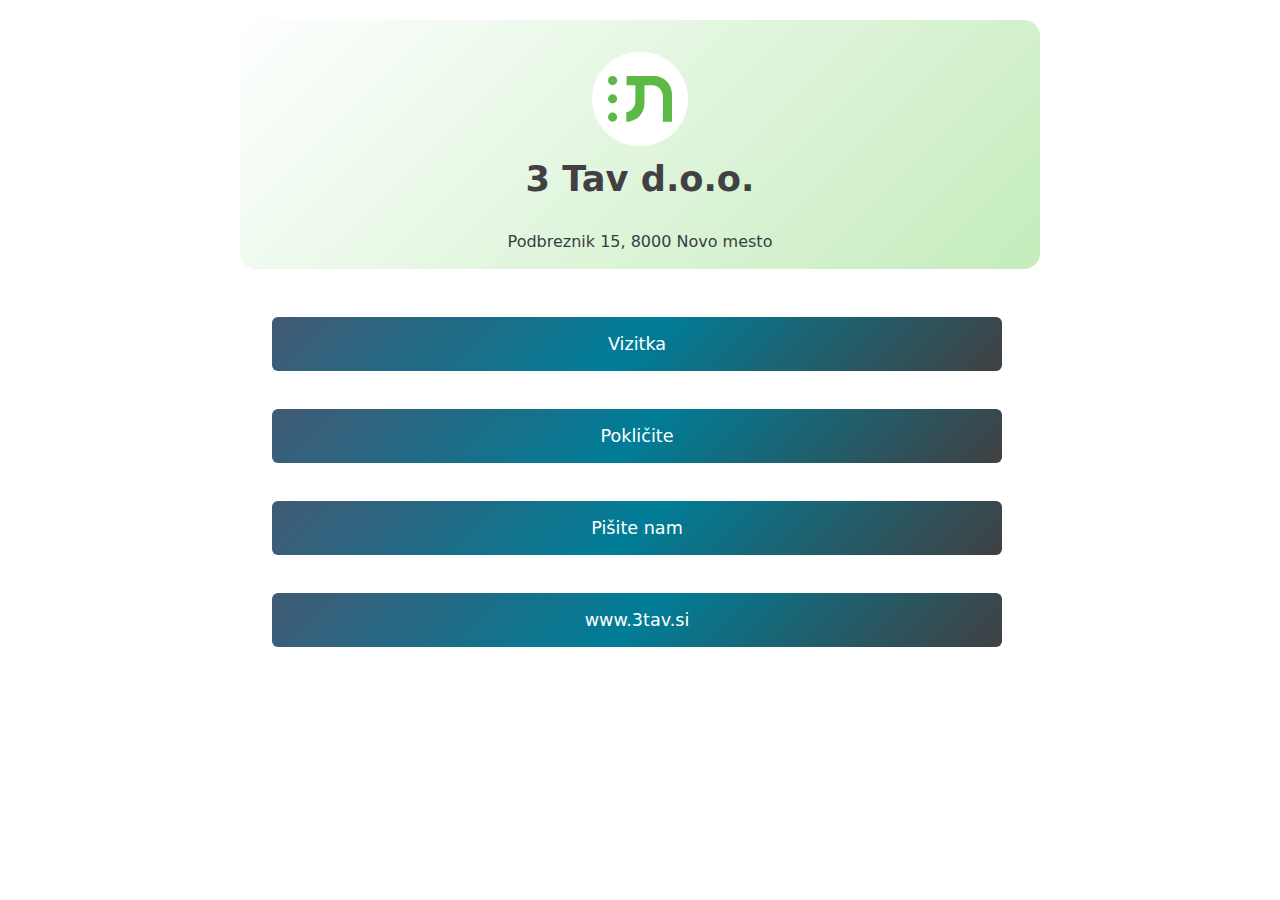
==== src/index.html @ 62d76f83 "initial commit, base content & design" ====
<!DOCTYPE html>
<!--[if lt IE 7]>      <html class="no-js lt-ie9 lt-ie8 lt-ie7"> <![endif]-->
<!--[if IE 7]>         <html class="no-js lt-ie9 lt-ie8"> <![endif]-->
<!--[if IE 8]>         <html class="no-js lt-ie9"> <![endif]-->
<!--[if gt IE 8]>      <html class="no-js"> <!--<![endif]-->
<html>
  <head>
    <meta charset="utf-8" />
    <meta http-equiv="X-UA-Compatible" content="IE=edge" />
    <link rel="canonical" href="https://www.3tav.si/">
    <title>3 Tav d.o.o.</title>
    <meta
      name="description"
      content="Informacijske rešitve za učinkovito vodenje podjetja"
    />
    <meta name="viewport" content="width=device-width, initial-scale=1" />
    <link rel="stylesheet" href="water.min.css" />
  </head>
  <body style="display: flex; align-items: stretch; flex-direction: column">
    <header
      style="
        display: flex;
        align-items: center;
        flex-direction: column;
        border-radius: 1em;
        background-image: linear-gradient(
          135deg,
          rgb(254, 255, 255),
          rgb(196, 236, 188)
        );
      "
    >
      <svg
        style="
          margin: 2em 0 -1em;
          background-color: var(--background-body);
          padding: 1.5em 1em;
          border-width: 0;
          border-radius: 5em;
          overflow: visible;
        "
        width="64"
        xmlns="http://www.w3.org/2000/svg"
        viewBox="0 0 1280 914.29"
      >
        <defs></defs>
        <path
          fill="#5cb847"
          d="M916.45,0H371.13V182.86h176.36v329.14c0,108.72-78.62,198.92-181.77,216.34v185.95c200.78,0,363.55-163.74,363.55-365.71V182.86h150.83c120.47,0,218.13,98.24,218.13,219.43V914.29h181.77V365.71C1280,163.74,1117.23,0,916.45,0Z"
        />
        <circle fill="#5cb847" class="cls-1" cx="91.43" cy="91.79" r="91.43" />
        <circle fill="#5cb847" class="cls-1" cx="91.43" cy="457.25" r="91.43" />
        <circle fill="#5cb847" class="cls-1" cx="91.43" cy="822.49" r="91.43" />
      </svg>
      <h1>3 Tav d.o.o.</h1>
      <p>Podbreznik 15, 8000 Novo mesto</p>
    </header>
    <article
      style="
        display: flex;
        align-items: stretch;
        flex-direction: column;
        padding: 2em;
      "
    >
      <p>
        <a href="3Tav.vcf"><button>Vizitka</button></a>
      </p>
      <p>
        <a href="tel:+38672927080"><button>Pokličite</button></a>
      </p>
      <p>
        <a href="mailto:info@3tav.si"><button>Pišite nam</button></a>
      </p>
      <p>
        <a href="https://www.3tav.si/"><button>www.3tav.si</button></a>
      </p>
    </article>
  </body>
</html>
---- src/water.min.css ----
:root{--background-body:#fff;--background:#efefef;--background-alt:#f7f7f7;--selection:#b1dca2;--text-main:#383e42;--text-bright:#414042;--text-muted:#70777f;--links:#258a19;--focus:#5ab847;--border:#009f87;--code:#000;--animation-duration:0.1s;--button-base:#007d97;--button-hover:#5ab847;--scrollbar-thumb:#c4e4b8;--scrollbar-thumb-hover:var(--button-hover);--form-placeholder:#949494;--form-text:#fff;--variable:#39a33c;--highlight:#ff0;--select-arrow:url("data:image/svg+xml;charset=utf-8,%3Csvg xmlns='http://www.w3.org/2000/svg' height='63' width='117' fill='%23161f27'%3E%3Cpath d='M115 2c-1-2-4-2-5 0L59 53 7 2a4 4 0 00-5 5l54 54 2 2 3-2 54-54c2-1 2-4 0-5z'/%3E%3C/svg%3E")}@media (prefers-color-scheme:dark){:root{--background-body:#414042;--background:#161f27;--background-alt:#1a242f;--selection:#258a19;--text-main:#dbdbdb;--text-bright:#fff;--text-muted:#a9b1ba;--links:#5ab847;--focus:#b1dca2;--border:#003600;--code:#ffbe85;--animation-duration:0.1s;--button-base:#258a19;--button-hover:#5ab847;--scrollbar-thumb:var(--button-hover);--scrollbar-thumb-hover:#000;--form-placeholder:#a9a9a9;--form-text:#fff;--variable:#d941e2;--highlight:#efdb43;--select-arrow:url("data:image/svg+xml;charset=utf-8,%3Csvg xmlns='http://www.w3.org/2000/svg' height='63' width='117' fill='%23efefef'%3E%3Cpath d='M115 2c-1-2-4-2-5 0L59 53 7 2a4 4 0 00-5 5l54 54 2 2 3-2 54-54c2-1 2-4 0-5z'/%3E%3C/svg%3E")}}html{scrollbar-color:#c4e4b8 #fff;scrollbar-color:var(--scrollbar-thumb) var(--background-body);scrollbar-width:thin}@media (prefers-color-scheme:dark){html{scrollbar-color:#5ab847 #414042;scrollbar-color:var(--scrollbar-thumb) var(--background-body)}}body{font-family:system-ui,-apple-system,BlinkMacSystemFont,Segoe UI,Roboto,Oxygen,Ubuntu,Cantarell,Fira Sans,Droid Sans,Helvetica Neue,Segoe UI Emoji,Apple Color Emoji,Noto Color Emoji,sans-serif;line-height:1.4;max-width:800px;margin:20px auto;padding:0 10px;word-wrap:break-word;color:#383e42;color:var(--text-main);background:#fff;background:var(--background-body);text-rendering:optimizeLegibility}@media (prefers-color-scheme:dark){body{background:#414042;background:var(--background-body);color:#dbdbdb;color:var(--text-main)}}button{transition:background-color .1s linear,border-color .1s linear,color .1s linear,box-shadow .1s linear,transform .1s ease;transition:background-color var(--animation-duration) linear,border-color var(--animation-duration) linear,color var(--animation-duration) linear,box-shadow var(--animation-duration) linear,transform var(--animation-duration) ease}@media (prefers-color-scheme:dark){button{transition:background-color .1s linear,border-color .1s linear,color .1s linear,box-shadow .1s linear,transform .1s ease;transition:background-color var(--animation-duration) linear,border-color var(--animation-duration) linear,color var(--animation-duration) linear,box-shadow var(--animation-duration) linear,transform var(--animation-duration) ease}}input{transition:background-color .1s linear,border-color .1s linear,color .1s linear,box-shadow .1s linear,transform .1s ease;transition:background-color var(--animation-duration) linear,border-color var(--animation-duration) linear,color var(--animation-duration) linear,box-shadow var(--animation-duration) linear,transform var(--animation-duration) ease}@media (prefers-color-scheme:dark){input{transition:background-color .1s linear,border-color .1s linear,color .1s linear,box-shadow .1s linear,transform .1s ease;transition:background-color var(--animation-duration) linear,border-color var(--animation-duration) linear,color var(--animation-duration) linear,box-shadow var(--animation-duration) linear,transform var(--animation-duration) ease}}textarea{transition:background-color .1s linear,border-color .1s linear,color .1s linear,box-shadow .1s linear,transform .1s ease;transition:background-color var(--animation-duration) linear,border-color var(--animation-duration) linear,color var(--animation-duration) linear,box-shadow var(--animation-duration) linear,transform var(--animation-duration) ease}@media (prefers-color-scheme:dark){textarea{transition:background-color .1s linear,border-color .1s linear,color .1s linear,box-shadow .1s linear,transform .1s ease;transition:background-color var(--animation-duration) linear,border-color var(--animation-duration) linear,color var(--animation-duration) linear,box-shadow var(--animation-duration) linear,transform var(--animation-duration) ease}}h1{font-size:2.2em;margin-top:0}h1,h2,h3,h4,h5,h6{margin-bottom:12px;margin-top:24px}h1{color:#414042;color:var(--text-bright)}@media (prefers-color-scheme:dark){h1{color:#fff;color:var(--text-bright)}}h2{color:#414042;color:var(--text-bright)}@media (prefers-color-scheme:dark){h2{color:#fff;color:var(--text-bright)}}h3{color:#414042;color:var(--text-bright)}@media (prefers-color-scheme:dark){h3{color:#fff;color:var(--text-bright)}}h4{color:#414042;color:var(--text-bright)}@media (prefers-color-scheme:dark){h4{color:#fff;color:var(--text-bright)}}h5{color:#414042;color:var(--text-bright)}@media (prefers-color-scheme:dark){h5{color:#fff;color:var(--text-bright)}}h6{color:#414042;color:var(--text-bright)}@media (prefers-color-scheme:dark){h6{color:#fff;color:var(--text-bright)}}strong{color:#414042;color:var(--text-bright)}@media (prefers-color-scheme:dark){strong{color:#fff;color:var(--text-bright)}}b,h1,h2,h3,h4,h5,h6,strong,th{font-weight:600}q:after,q:before{content:none}blockquote{border-left:4px solid #5ab847;border-left:4px solid var(--focus);margin:1.5em 0;padding:.5em 1em;font-style:italic}@media (prefers-color-scheme:dark){blockquote{border-left:4px solid #b1dca2;border-left:4px solid var(--focus)}}q{border-left:4px solid #5ab847;border-left:4px solid var(--focus);margin:1.5em 0;padding:.5em 1em;font-style:italic}@media (prefers-color-scheme:dark){q{border-left:4px solid #b1dca2;border-left:4px solid var(--focus)}}blockquote>footer{font-style:normal;border:0}address,blockquote cite{font-style:normal}mark{background-color:#ff0;background-color:var(--highlight);border-radius:2px;padding:0 2px;color:#000}@media (prefers-color-scheme:dark){mark{background-color:#efdb43;background-color:var(--highlight)}}a>code,a>strong{color:inherit}button,input[type=button],input[type=checkbox],input[type=radio],input[type=range],input[type=reset],input[type=submit],select{cursor:pointer}input,select{display:block}[type=checkbox],[type=radio]{display:initial}input{color:#1d1d1d;color:var(--form-text);background-color:#efefef;background-color:var(--background);font-family:inherit;font-size:inherit;margin-right:6px;margin-bottom:6px;padding:17px;border:none;border-radius:6px;outline:none}@media (prefers-color-scheme:dark){input{background-color:#161f27;background-color:var(--background);color:#fff;color:var(--form-text)}}button{color:#1d1d1d;color:var(--form-text);background-color:#efefef;background-color:var(--background);font-family:inherit;font-size:1.1em;margin-right:6px;margin-bottom:6px;padding:17px;border:none;border-radius:6px;outline:none}@media (prefers-color-scheme:dark){button{background-color:#161f27;background-color:var(--background);color:#fff;color:var(--form-text)}}textarea{color:#1d1d1d;color:var(--form-text);background-color:#efefef;background-color:var(--background);font-family:inherit;font-size:inherit;margin-right:6px;margin-bottom:6px;padding:17px;border:none;border-radius:6px;outline:none}@media (prefers-color-scheme:dark){textarea{background-color:#161f27;background-color:var(--background);color:#fff;color:var(--form-text)}}select{color:#1d1d1d;color:var(--form-text);background-color:#efefef;background-color:var(--background);font-family:inherit;font-size:inherit;margin-right:6px;margin-bottom:6px;padding:17px;border:none;border-radius:6px;outline:none}@media (prefers-color-scheme:dark){select{background-color:#161f27;background-color:var(--background);color:#fff;color:var(--form-text)}}button{background-color:#88ca75;background-color:var(--button-base);background-image:linear-gradient(135deg, #425a75, #007d97, #414042);padding-right:30px;padding-left:30px}@media (prefers-color-scheme:dark){button{background-color:#258a19;background-color:var(--button-base)}}input[type=submit]{background-color:#88ca75;background-color:var(--button-base);padding-right:30px;padding-left:30px}@media (prefers-color-scheme:dark){input[type=submit]{background-color:#258a19;background-color:var(--button-base)}}input[type=reset]{background-color:#88ca75;background-color:var(--button-base);padding-right:30px;padding-left:30px}@media (prefers-color-scheme:dark){input[type=reset]{background-color:#258a19;background-color:var(--button-base)}}input[type=button]{background-color:#88ca75;background-color:var(--button-base);padding-right:30px;padding-left:30px}@media (prefers-color-scheme:dark){input[type=button]{background-color:#258a19;background-color:var(--button-base)}}button:hover{background:#b1dca2;background:var(--button-hover)}@media (prefers-color-scheme:dark){button:hover{background:#5ab847;background:var(--button-hover)}}input[type=submit]:hover{background:#b1dca2;background:var(--button-hover)}@media (prefers-color-scheme:dark){input[type=submit]:hover{background:#5ab847;background:var(--button-hover)}}input[type=reset]:hover{background:#b1dca2;background:var(--button-hover)}@media (prefers-color-scheme:dark){input[type=reset]:hover{background:#5ab847;background:var(--button-hover)}}input[type=button]:hover{background:#b1dca2;background:var(--button-hover)}@media (prefers-color-scheme:dark){input[type=button]:hover{background:#5ab847;background:var(--button-hover)}}input[type=color]{min-height:2rem;padding:8px;cursor:pointer}input[type=checkbox],input[type=radio]{height:1em;width:1em}input[type=radio]{border-radius:100%}input{vertical-align:top}label{vertical-align:middle;margin-bottom:4px;display:inline-block}button,input:not([type=checkbox]):not([type=radio]),input[type=range],select,textarea{-webkit-appearance:none}textarea{display:block;margin-right:0;box-sizing:border-box;resize:vertical}textarea:not([cols]){width:100%}textarea:not([rows]){min-height:40px;height:140px}select{background:#efefef url("data:image/svg+xml;charset=utf-8,%3Csvg xmlns='http://www.w3.org/2000/svg' height='63' width='117' fill='%23161f27'%3E%3Cpath d='M115 2c-1-2-4-2-5 0L59 53 7 2a4 4 0 00-5 5l54 54 2 2 3-2 54-54c2-1 2-4 0-5z'/%3E%3C/svg%3E") calc(100% - 12px) 50%/12px no-repeat;background:var(--background) var(--select-arrow) calc(100% - 12px) 50%/12px no-repeat;padding-right:35px}@media (prefers-color-scheme:dark){select{background:#161f27 url("data:image/svg+xml;charset=utf-8,%3Csvg xmlns='http://www.w3.org/2000/svg' height='63' width='117' fill='%23efefef'%3E%3Cpath d='M115 2c-1-2-4-2-5 0L59 53 7 2a4 4 0 00-5 5l54 54 2 2 3-2 54-54c2-1 2-4 0-5z'/%3E%3C/svg%3E") calc(100% - 12px) 50%/12px no-repeat;background:var(--background) var(--select-arrow) calc(100% - 12px) 50%/12px no-repeat}}select::-ms-expand{display:none}select[multiple]{padding-right:10px;background-image:none;overflow-y:auto}input:focus{box-shadow:0 0 0 2px #5ab847;box-shadow:0 0 0 2px var(--focus)}@media (prefers-color-scheme:dark){input:focus{box-shadow:0 0 0 2px #b1dca2;box-shadow:0 0 0 2px var(--focus)}}select:focus{box-shadow:0 0 0 2px #5ab847;box-shadow:0 0 0 2px var(--focus)}@media (prefers-color-scheme:dark){select:focus{box-shadow:0 0 0 2px #b1dca2;box-shadow:0 0 0 2px var(--focus)}}button:focus{box-shadow:0 0 0 2px #5ab847;box-shadow:0 0 0 2px var(--focus)}@media (prefers-color-scheme:dark){button:focus{box-shadow:0 0 0 2px #b1dca2;box-shadow:0 0 0 2px var(--focus)}}textarea:focus{box-shadow:0 0 0 2px #5ab847;box-shadow:0 0 0 2px var(--focus)}@media (prefers-color-scheme:dark){textarea:focus{box-shadow:0 0 0 2px #b1dca2;box-shadow:0 0 0 2px var(--focus)}}button:active,input[type=button]:active,input[type=checkbox]:active,input[type=radio]:active,input[type=range]:active,input[type=reset]:active,input[type=submit]:active{transform:translateY(2px)}button:disabled,input:disabled,select:disabled,textarea:disabled{cursor:not-allowed;opacity:.5}::-moz-placeholder{color:#949494;color:var(--form-placeholder)}:-ms-input-placeholder{color:#949494;color:var(--form-placeholder)}::-ms-input-placeholder{color:#949494;color:var(--form-placeholder)}::placeholder{color:#949494;color:var(--form-placeholder)}@media (prefers-color-scheme:dark){::-moz-placeholder{color:#a9a9a9;color:var(--form-placeholder)}:-ms-input-placeholder{color:#a9a9a9;color:var(--form-placeholder)}::-ms-input-placeholder{color:#a9a9a9;color:var(--form-placeholder)}::placeholder{color:#a9a9a9;color:var(--form-placeholder)}}fieldset{border:1px solid #5ab847;border:1px solid var(--focus);border-radius:6px;margin:0 0 12px;padding:17px}@media (prefers-color-scheme:dark){fieldset{border:1px solid #b1dca2;border:1px solid var(--focus)}}legend{font-size:.9em;font-weight:600}input[type=range]{margin:10px 0;padding:17px 0;background:transparent}input[type=range]:focus{outline:none}input[type=range]::-webkit-slider-runnable-track{width:100%;height:9.5px;-webkit-transition:.2s;transition:.2s;background:#efefef;background:var(--background);border-radius:3px}@media (prefers-color-scheme:dark){input[type=range]::-webkit-slider-runnable-track{background:#161f27;background:var(--background)}}input[type=range]::-webkit-slider-thumb{box-shadow:0 1px 1px #000,0 0 1px #0d0d0d;height:20px;width:20px;border-radius:50%;background:#009f87;background:var(--border);-webkit-appearance:none;margin-top:-7px}@media (prefers-color-scheme:dark){input[type=range]::-webkit-slider-thumb{background:#003600;background:var(--border)}}input[type=range]:focus::-webkit-slider-runnable-track{background:#efefef;background:var(--background)}@media (prefers-color-scheme:dark){input[type=range]:focus::-webkit-slider-runnable-track{background:#161f27;background:var(--background)}}input[type=range]::-moz-range-track{width:100%;height:9.5px;-moz-transition:.2s;transition:.2s;background:#efefef;background:var(--background);border-radius:3px}@media (prefers-color-scheme:dark){input[type=range]::-moz-range-track{background:#161f27;background:var(--background)}}input[type=range]::-moz-range-thumb{box-shadow:1px 1px 1px #000,0 0 1px #0d0d0d;height:20px;width:20px;border-radius:50%;background:#009f87;background:var(--border)}@media (prefers-color-scheme:dark){input[type=range]::-moz-range-thumb{background:#003600;background:var(--border)}}input[type=range]::-ms-track{width:100%;height:9.5px;background:transparent;border-color:transparent;border-width:16px 0;color:transparent}input[type=range]::-ms-fill-lower{background:#efefef;background:var(--background);border:.2px solid #010101;border-radius:3px;box-shadow:1px 1px 1px #000,0 0 1px #0d0d0d}@media (prefers-color-scheme:dark){input[type=range]::-ms-fill-lower{background:#161f27;background:var(--background)}}input[type=range]::-ms-fill-upper{background:#efefef;background:var(--background);border:.2px solid #010101;border-radius:3px;box-shadow:1px 1px 1px #000,0 0 1px #0d0d0d}@media (prefers-color-scheme:dark){input[type=range]::-ms-fill-upper{background:#161f27;background:var(--background)}}input[type=range]::-ms-thumb{box-shadow:1px 1px 1px #000,0 0 1px #0d0d0d;border:1px solid #000;height:20px;width:20px;border-radius:50%;background:#009f87;background:var(--border)}@media (prefers-color-scheme:dark){input[type=range]::-ms-thumb{background:#003600;background:var(--border)}}input[type=range]:focus::-ms-fill-lower{background:#efefef;background:var(--background)}@media (prefers-color-scheme:dark){input[type=range]:focus::-ms-fill-lower{background:#161f27;background:var(--background)}}input[type=range]:focus::-ms-fill-upper{background:#efefef;background:var(--background)}@media (prefers-color-scheme:dark){input[type=range]:focus::-ms-fill-upper{background:#161f27;background:var(--background)}}a{display:flex;align-items: stretch;flex-direction: column;text-decoration:none;color:#258a19;color:var(--links)}@media (prefers-color-scheme:dark){a{color:#5ab847;color:var(--links)}}a:hover{text-decoration:underline}code{background:#efefef;background:var(--background);color:#000;color:var(--code);padding:2.5px 5px;border-radius:6px;font-size:1em}@media (prefers-color-scheme:dark){code{color:#ffbe85;color:var(--code);background:#161f27;background:var(--background)}}samp{background:#efefef;background:var(--background);color:#000;color:var(--code);padding:2.5px 5px;border-radius:6px;font-size:1em}@media (prefers-color-scheme:dark){samp{color:#ffbe85;color:var(--code);background:#161f27;background:var(--background)}}time{background:#efefef;background:var(--background);color:#000;color:var(--code);padding:2.5px 5px;border-radius:6px;font-size:1em}@media (prefers-color-scheme:dark){time{color:#ffbe85;color:var(--code);background:#161f27;background:var(--background)}}pre>code{padding:17px;display:block;overflow-x:auto}var{color:#39a33c;color:var(--variable);font-style:normal;font-family:monospace}@media (prefers-color-scheme:dark){var{color:#d941e2;color:var(--variable)}}kbd{background:#efefef;background:var(--background);border:1px solid #009f87;border:1px solid var(--border);border-radius:2px;color:#383e42;color:var(--text-main);padding:2px 4px}@media (prefers-color-scheme:dark){kbd{color:#dbdbdb;color:var(--text-main);border:1px solid #003600;border:1px solid var(--border);background:#161f27;background:var(--background)}}img,video{max-width:100%;height:auto}hr{border:none;border-top:1px solid #009f87;border-top:1px solid var(--border)}@media (prefers-color-scheme:dark){hr{border-top:1px solid #003600;border-top:1px solid var(--border)}}table{border-collapse:collapse;margin-bottom:10px;width:100%;table-layout:fixed}table caption,td,th{text-align:left}td,th{padding:6px;vertical-align:top;word-wrap:break-word}thead{border-bottom:1px solid #009f87;border-bottom:1px solid var(--border)}@media (prefers-color-scheme:dark){thead{border-bottom:1px solid #003600;border-bottom:1px solid var(--border)}}tfoot{border-top:1px solid #009f87;border-top:1px solid var(--border)}@media (prefers-color-scheme:dark){tfoot{border-top:1px solid #003600;border-top:1px solid var(--border)}}tbody tr:nth-child(2n){background-color:#efefef;background-color:var(--background)}@media (prefers-color-scheme:dark){tbody tr:nth-child(2n){background-color:#161f27;background-color:var(--background)}}tbody tr:nth-child(2n) button{background-color:#f7f7f7;background-color:var(--background-alt)}@media (prefers-color-scheme:dark){tbody tr:nth-child(2n) button{background-color:#1a242f;background-color:var(--background-alt)}}tbody tr:nth-child(2n) button:hover{background-color:#fff;background-color:var(--background-body)}@media (prefers-color-scheme:dark){tbody tr:nth-child(2n) button:hover{background-color:#414042;background-color:var(--background-body)}}::-webkit-scrollbar{height:10px;width:10px}::-webkit-scrollbar-track{background:#efefef;background:var(--background);border-radius:6px}@media (prefers-color-scheme:dark){::-webkit-scrollbar-track{background:#161f27;background:var(--background)}}::-webkit-scrollbar-thumb{background:#c4e4b8;background:var(--scrollbar-thumb);border-radius:6px}@media (prefers-color-scheme:dark){::-webkit-scrollbar-thumb{background:#5ab847;background:var(--scrollbar-thumb)}}::-webkit-scrollbar-thumb:hover{background:#b1dca2;background:var(--scrollbar-thumb-hover)}@media (prefers-color-scheme:dark){::-webkit-scrollbar-thumb:hover{background:#000;background:var(--scrollbar-thumb-hover)}}::-moz-selection{background-color:#b1dca2;background-color:var(--selection);color:#414042;color:var(--text-bright)}::selection{background-color:#b1dca2;background-color:var(--selection);color:#414042;color:var(--text-bright)}@media (prefers-color-scheme:dark){::-moz-selection{color:#fff;color:var(--text-bright)}::selection{color:#fff;color:var(--text-bright)}}@media (prefers-color-scheme:dark){::-moz-selection{background-color:#258a19;background-color:var(--selection)}::selection{background-color:#258a19;background-color:var(--selection)}}details{display:flex;flex-direction:column;align-items:flex-start;background-color:#f7f7f7;background-color:var(--background-alt);padding:17px 10px 0;margin:1em 0;border-radius:6px;overflow:hidden}@media (prefers-color-scheme:dark){details{background-color:#1a242f;background-color:var(--background-alt)}}details[open]{padding:17px}details>:last-child{margin-bottom:0}details[open] summary{margin-bottom:10px}summary{display:list-item;background-color:#efefef;background-color:var(--background);padding:17px;margin:-10px -10px 0;cursor:pointer;outline:none}@media (prefers-color-scheme:dark){summary{background-color:#161f27;background-color:var(--background)}}summary:focus,summary:hover{text-decoration:underline}details>:not(summary){margin-top:0}summary::-webkit-details-marker{color:#383e42;color:var(--text-main)}@media (prefers-color-scheme:dark){summary::-webkit-details-marker{color:#dbdbdb;color:var(--text-main)}}dialog{background-color:#f7f7f7;background-color:var(--background-alt);color:#383e42;color:var(--text-main);border-radius:6px;border:#009f87;border-color:var(--border);padding:17px 30px}@media (prefers-color-scheme:dark){dialog{border-color:#003600;border-color:var(--border);color:#dbdbdb;color:var(--text-main);background-color:#1a242f;background-color:var(--background-alt)}}dialog>header:first-child{background-color:#efefef;background-color:var(--background);border-radius:6px 6px 0 0;margin:-10px -30px 10px;padding:17px;text-align:center}@media (prefers-color-scheme:dark){dialog>header:first-child{background-color:#161f27;background-color:var(--background)}}dialog::-webkit-backdrop{background:rgba(0,0,0,.61);-webkit-backdrop-filter:blur(4px);backdrop-filter:blur(4px)}dialog::backdrop{background:rgba(0,0,0,.61);-webkit-backdrop-filter:blur(4px);backdrop-filter:blur(4px)}footer{border-top:1px solid #009f87;border-top:1px solid var(--border);padding-top:10px;color:#70777f;color:var(--text-muted)}@media (prefers-color-scheme:dark){footer{color:#a9b1ba;color:var(--text-muted);border-top:1px solid #003600;border-top:1px solid var(--border)}}body>footer{margin-top:40px}@media print{body,button,code,details,input,pre,summary,textarea{background-color:#fff}button,input,textarea{border:1px solid #000}body,button,code,footer,h1,h2,h3,h4,h5,h6,input,pre,strong,summary,textarea{color:#000}summary::marker{color:#000}summary::-webkit-details-marker{color:#000}tbody tr:nth-child(2n){background-color:#f2f2f2}a{color:#00f;text-decoration:underline}}
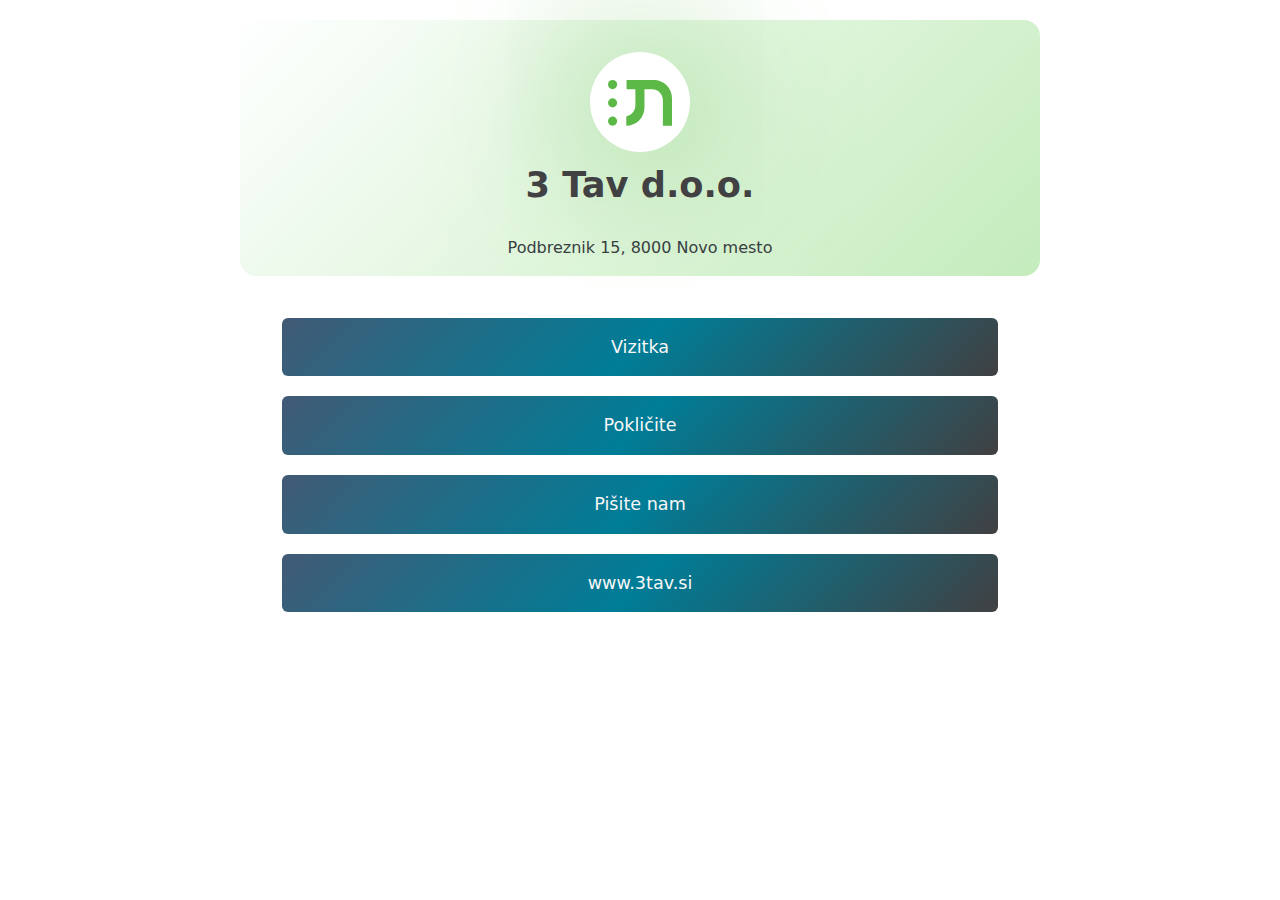
==== commit 6bdf8e26: "validate code, cleanup" ====
--- a/src/index.html
+++ b/src/index.html
@@ -1,20 +1,16 @@
 <!DOCTYPE html>
-<!--[if lt IE 7]>      <html class="no-js lt-ie9 lt-ie8 lt-ie7"> <![endif]-->
-<!--[if IE 7]>         <html class="no-js lt-ie9 lt-ie8"> <![endif]-->
-<!--[if IE 8]>         <html class="no-js lt-ie9"> <![endif]-->
-<!--[if gt IE 8]>      <html class="no-js"> <!--<![endif]-->
-<html>
+<html lang="sl-SI">
   <head>
-    <meta charset="utf-8" />
-    <meta http-equiv="X-UA-Compatible" content="IE=edge" />
+    <meta charset="utf-8">
+    <meta http-equiv="X-UA-Compatible" content="IE=edge">
     <link rel="canonical" href="https://www.3tav.si/">
     <title>3 Tav d.o.o.</title>
     <meta
       name="description"
       content="Informacijske rešitve za učinkovito vodenje podjetja"
-    />
-    <meta name="viewport" content="width=device-width, initial-scale=1" />
-    <link rel="stylesheet" href="water.min.css" />
+  >
+    <meta name="viewport" content="width=device-width, initial-scale=1">
+    <link rel="stylesheet" href="water.min.css">
   </head>
   <body style="display: flex; align-items: stretch; flex-direction: column">
     <header
@@ -30,32 +26,51 @@
         );
       "
     >
-      <svg
+      <span
         style="
           margin: 2em 0 -1em;
           background-color: var(--background-body);
-          padding: 1.5em 1em;
-          border-width: 0;
+          box-shadow: 0 0 10em var(--focus);
           border-radius: 5em;
-          overflow: visible;
+          width: 100px;
+          height: 100px;
         "
-        width="64"
-        xmlns="http://www.w3.org/2000/svg"
-        viewBox="0 0 1280 914.29"
-      >
-        <defs></defs>
-        <path
-          fill="#5cb847"
-          d="M916.45,0H371.13V182.86h176.36v329.14c0,108.72-78.62,198.92-181.77,216.34v185.95c200.78,0,363.55-163.74,363.55-365.71V182.86h150.83c120.47,0,218.13,98.24,218.13,219.43V914.29h181.77V365.71C1280,163.74,1117.23,0,916.45,0Z"
-        />
-        <circle fill="#5cb847" class="cls-1" cx="91.43" cy="91.79" r="91.43" />
-        <circle fill="#5cb847" class="cls-1" cx="91.43" cy="457.25" r="91.43" />
-        <circle fill="#5cb847" class="cls-1" cx="91.43" cy="822.49" r="91.43" />
-      </svg>
+        ><svg
+          style="padding: 28px 18px"
+          width="64"
+          xmlns="http://www.w3.org/2000/svg"
+          viewBox="0 0 1280 914.29"
+        >
+          <defs></defs>
+          <path
+            fill="#5cb847"
+            d="M916.45,0H371.13V182.86h176.36v329.14c0,108.72-78.62,198.92-181.77,216.34v185.95c200.78,0,363.55-163.74,363.55-365.71V182.86h150.83c120.47,0,218.13,98.24,218.13,219.43V914.29h181.77V365.71C1280,163.74,1117.23,0,916.45,0Z"
+          />
+          <circle
+            fill="#5cb847"
+            class="cls-1"
+            cx="91.43"
+            cy="91.79"
+            r="91.43"
+          />
+          <circle
+            fill="#5cb847"
+            class="cls-1"
+            cx="91.43"
+            cy="457.25"
+            r="91.43"
+          />
+          <circle
+            fill="#5cb847"
+            class="cls-1"
+            cx="91.43"
+            cy="822.49"
+            r="91.43"
+          /></svg></span>
       <h1>3 Tav d.o.o.</h1>
       <p>Podbreznik 15, 8000 Novo mesto</p>
     </header>
-    <article
+    <div
       style="
         display: flex;
         align-items: stretch;
@@ -63,18 +78,13 @@
         padding: 2em;
       "
     >
-      <p>
-        <a href="3Tav.vcf"><button>Vizitka</button></a>
-      </p>
-      <p>
-        <a href="tel:+38672927080"><button>Pokličite</button></a>
-      </p>
-      <p>
-        <a href="mailto:info@3tav.si"><button>Pišite nam</button></a>
-      </p>
-      <p>
-        <a href="https://www.3tav.si/"><button>www.3tav.si</button></a>
-      </p>
-    </article>
+      <a href="3Tav.vcf">Vizitka</a>
+
+      <a href="tel:+38672927080">Pokličite</a>
+
+      <a href="mailto:info@3tav.si">Pišite nam</a>
+
+      <a href="https://www.3tav.si/">www.3tav.si</a>
+    </div>
   </body>
 </html>
--- a/src/water.min.css
+++ b/src/water.min.css
@@ -1 +1,264 @@
-:root{--background-body:#fff;--background:#efefef;--background-alt:#f7f7f7;--selection:#b1dca2;--text-main:#383e42;--text-bright:#414042;--text-muted:#70777f;--links:#258a19;--focus:#5ab847;--border:#009f87;--code:#000;--animation-duration:0.1s;--button-base:#007d97;--button-hover:#5ab847;--scrollbar-thumb:#c4e4b8;--scrollbar-thumb-hover:var(--button-hover);--form-placeholder:#949494;--form-text:#fff;--variable:#39a33c;--highlight:#ff0;--select-arrow:url("data:image/svg+xml;charset=utf-8,%3Csvg xmlns='http://www.w3.org/2000/svg' height='63' width='117' fill='%23161f27'%3E%3Cpath d='M115 2c-1-2-4-2-5 0L59 53 7 2a4 4 0 00-5 5l54 54 2 2 3-2 54-54c2-1 2-4 0-5z'/%3E%3C/svg%3E")}@media (prefers-color-scheme:dark){:root{--background-body:#414042;--background:#161f27;--background-alt:#1a242f;--selection:#258a19;--text-main:#dbdbdb;--text-bright:#fff;--text-muted:#a9b1ba;--links:#5ab847;--focus:#b1dca2;--border:#003600;--code:#ffbe85;--animation-duration:0.1s;--button-base:#258a19;--button-hover:#5ab847;--scrollbar-thumb:var(--button-hover);--scrollbar-thumb-hover:#000;--form-placeholder:#a9a9a9;--form-text:#fff;--variable:#d941e2;--highlight:#efdb43;--select-arrow:url("data:image/svg+xml;charset=utf-8,%3Csvg xmlns='http://www.w3.org/2000/svg' height='63' width='117' fill='%23efefef'%3E%3Cpath d='M115 2c-1-2-4-2-5 0L59 53 7 2a4 4 0 00-5 5l54 54 2 2 3-2 54-54c2-1 2-4 0-5z'/%3E%3C/svg%3E")}}html{scrollbar-color:#c4e4b8 #fff;scrollbar-color:var(--scrollbar-thumb) var(--background-body);scrollbar-width:thin}@media (prefers-color-scheme:dark){html{scrollbar-color:#5ab847 #414042;scrollbar-color:var(--scrollbar-thumb) var(--background-body)}}body{font-family:system-ui,-apple-system,BlinkMacSystemFont,Segoe UI,Roboto,Oxygen,Ubuntu,Cantarell,Fira Sans,Droid Sans,Helvetica Neue,Segoe UI Emoji,Apple Color Emoji,Noto Color Emoji,sans-serif;line-height:1.4;max-width:800px;margin:20px auto;padding:0 10px;word-wrap:break-word;color:#383e42;color:var(--text-main);background:#fff;background:var(--background-body);text-rendering:optimizeLegibility}@media (prefers-color-scheme:dark){body{background:#414042;background:var(--background-body);color:#dbdbdb;color:var(--text-main)}}button{transition:background-color .1s linear,border-color .1s linear,color .1s linear,box-shadow .1s linear,transform .1s ease;transition:background-color var(--animation-duration) linear,border-color var(--animation-duration) linear,color var(--animation-duration) linear,box-shadow var(--animation-duration) linear,transform var(--animation-duration) ease}@media (prefers-color-scheme:dark){button{transition:background-color .1s linear,border-color .1s linear,color .1s linear,box-shadow .1s linear,transform .1s ease;transition:background-color var(--animation-duration) linear,border-color var(--animation-duration) linear,color var(--animation-duration) linear,box-shadow var(--animation-duration) linear,transform var(--animation-duration) ease}}input{transition:background-color .1s linear,border-color .1s linear,color .1s linear,box-shadow .1s linear,transform .1s ease;transition:background-color var(--animation-duration) linear,border-color var(--animation-duration) linear,color var(--animation-duration) linear,box-shadow var(--animation-duration) linear,transform var(--animation-duration) ease}@media (prefers-color-scheme:dark){input{transition:background-color .1s linear,border-color .1s linear,color .1s linear,box-shadow .1s linear,transform .1s ease;transition:background-color var(--animation-duration) linear,border-color var(--animation-duration) linear,color var(--animation-duration) linear,box-shadow var(--animation-duration) linear,transform var(--animation-duration) ease}}textarea{transition:background-color .1s linear,border-color .1s linear,color .1s linear,box-shadow .1s linear,transform .1s ease;transition:background-color var(--animation-duration) linear,border-color var(--animation-duration) linear,color var(--animation-duration) linear,box-shadow var(--animation-duration) linear,transform var(--animation-duration) ease}@media (prefers-color-scheme:dark){textarea{transition:background-color .1s linear,border-color .1s linear,color .1s linear,box-shadow .1s linear,transform .1s ease;transition:background-color var(--animation-duration) linear,border-color var(--animation-duration) linear,color var(--animation-duration) linear,box-shadow var(--animation-duration) linear,transform var(--animation-duration) ease}}h1{font-size:2.2em;margin-top:0}h1,h2,h3,h4,h5,h6{margin-bottom:12px;margin-top:24px}h1{color:#414042;color:var(--text-bright)}@media (prefers-color-scheme:dark){h1{color:#fff;color:var(--text-bright)}}h2{color:#414042;color:var(--text-bright)}@media (prefers-color-scheme:dark){h2{color:#fff;color:var(--text-bright)}}h3{color:#414042;color:var(--text-bright)}@media (prefers-color-scheme:dark){h3{color:#fff;color:var(--text-bright)}}h4{color:#414042;color:var(--text-bright)}@media (prefers-color-scheme:dark){h4{color:#fff;color:var(--text-bright)}}h5{color:#414042;color:var(--text-bright)}@media (prefers-color-scheme:dark){h5{color:#fff;color:var(--text-bright)}}h6{color:#414042;color:var(--text-bright)}@media (prefers-color-scheme:dark){h6{color:#fff;color:var(--text-bright)}}strong{color:#414042;color:var(--text-bright)}@media (prefers-color-scheme:dark){strong{color:#fff;color:var(--text-bright)}}b,h1,h2,h3,h4,h5,h6,strong,th{font-weight:600}q:after,q:before{content:none}blockquote{border-left:4px solid #5ab847;border-left:4px solid var(--focus);margin:1.5em 0;padding:.5em 1em;font-style:italic}@media (prefers-color-scheme:dark){blockquote{border-left:4px solid #b1dca2;border-left:4px solid var(--focus)}}q{border-left:4px solid #5ab847;border-left:4px solid var(--focus);margin:1.5em 0;padding:.5em 1em;font-style:italic}@media (prefers-color-scheme:dark){q{border-left:4px solid #b1dca2;border-left:4px solid var(--focus)}}blockquote>footer{font-style:normal;border:0}address,blockquote cite{font-style:normal}mark{background-color:#ff0;background-color:var(--highlight);border-radius:2px;padding:0 2px;color:#000}@media (prefers-color-scheme:dark){mark{background-color:#efdb43;background-color:var(--highlight)}}a>code,a>strong{color:inherit}button,input[type=button],input[type=checkbox],input[type=radio],input[type=range],input[type=reset],input[type=submit],select{cursor:pointer}input,select{display:block}[type=checkbox],[type=radio]{display:initial}input{color:#1d1d1d;color:var(--form-text);background-color:#efefef;background-color:var(--background);font-family:inherit;font-size:inherit;margin-right:6px;margin-bottom:6px;padding:17px;border:none;border-radius:6px;outline:none}@media (prefers-color-scheme:dark){input{background-color:#161f27;background-color:var(--background);color:#fff;color:var(--form-text)}}button{color:#1d1d1d;color:var(--form-text);background-color:#efefef;background-color:var(--background);font-family:inherit;font-size:1.1em;margin-right:6px;margin-bottom:6px;padding:17px;border:none;border-radius:6px;outline:none}@media (prefers-color-scheme:dark){button{background-color:#161f27;background-color:var(--background);color:#fff;color:var(--form-text)}}textarea{color:#1d1d1d;color:var(--form-text);background-color:#efefef;background-color:var(--background);font-family:inherit;font-size:inherit;margin-right:6px;margin-bottom:6px;padding:17px;border:none;border-radius:6px;outline:none}@media (prefers-color-scheme:dark){textarea{background-color:#161f27;background-color:var(--background);color:#fff;color:var(--form-text)}}select{color:#1d1d1d;color:var(--form-text);background-color:#efefef;background-color:var(--background);font-family:inherit;font-size:inherit;margin-right:6px;margin-bottom:6px;padding:17px;border:none;border-radius:6px;outline:none}@media (prefers-color-scheme:dark){select{background-color:#161f27;background-color:var(--background);color:#fff;color:var(--form-text)}}button{background-color:#88ca75;background-color:var(--button-base);background-image:linear-gradient(135deg, #425a75, #007d97, #414042);padding-right:30px;padding-left:30px}@media (prefers-color-scheme:dark){button{background-color:#258a19;background-color:var(--button-base)}}input[type=submit]{background-color:#88ca75;background-color:var(--button-base);padding-right:30px;padding-left:30px}@media (prefers-color-scheme:dark){input[type=submit]{background-color:#258a19;background-color:var(--button-base)}}input[type=reset]{background-color:#88ca75;background-color:var(--button-base);padding-right:30px;padding-left:30px}@media (prefers-color-scheme:dark){input[type=reset]{background-color:#258a19;background-color:var(--button-base)}}input[type=button]{background-color:#88ca75;background-color:var(--button-base);padding-right:30px;padding-left:30px}@media (prefers-color-scheme:dark){input[type=button]{background-color:#258a19;background-color:var(--button-base)}}button:hover{background:#b1dca2;background:var(--button-hover)}@media (prefers-color-scheme:dark){button:hover{background:#5ab847;background:var(--button-hover)}}input[type=submit]:hover{background:#b1dca2;background:var(--button-hover)}@media (prefers-color-scheme:dark){input[type=submit]:hover{background:#5ab847;background:var(--button-hover)}}input[type=reset]:hover{background:#b1dca2;background:var(--button-hover)}@media (prefers-color-scheme:dark){input[type=reset]:hover{background:#5ab847;background:var(--button-hover)}}input[type=button]:hover{background:#b1dca2;background:var(--button-hover)}@media (prefers-color-scheme:dark){input[type=button]:hover{background:#5ab847;background:var(--button-hover)}}input[type=color]{min-height:2rem;padding:8px;cursor:pointer}input[type=checkbox],input[type=radio]{height:1em;width:1em}input[type=radio]{border-radius:100%}input{vertical-align:top}label{vertical-align:middle;margin-bottom:4px;display:inline-block}button,input:not([type=checkbox]):not([type=radio]),input[type=range],select,textarea{-webkit-appearance:none}textarea{display:block;margin-right:0;box-sizing:border-box;resize:vertical}textarea:not([cols]){width:100%}textarea:not([rows]){min-height:40px;height:140px}select{background:#efefef url("data:image/svg+xml;charset=utf-8,%3Csvg xmlns='http://www.w3.org/2000/svg' height='63' width='117' fill='%23161f27'%3E%3Cpath d='M115 2c-1-2-4-2-5 0L59 53 7 2a4 4 0 00-5 5l54 54 2 2 3-2 54-54c2-1 2-4 0-5z'/%3E%3C/svg%3E") calc(100% - 12px) 50%/12px no-repeat;background:var(--background) var(--select-arrow) calc(100% - 12px) 50%/12px no-repeat;padding-right:35px}@media (prefers-color-scheme:dark){select{background:#161f27 url("data:image/svg+xml;charset=utf-8,%3Csvg xmlns='http://www.w3.org/2000/svg' height='63' width='117' fill='%23efefef'%3E%3Cpath d='M115 2c-1-2-4-2-5 0L59 53 7 2a4 4 0 00-5 5l54 54 2 2 3-2 54-54c2-1 2-4 0-5z'/%3E%3C/svg%3E") calc(100% - 12px) 50%/12px no-repeat;background:var(--background) var(--select-arrow) calc(100% - 12px) 50%/12px no-repeat}}select::-ms-expand{display:none}select[multiple]{padding-right:10px;background-image:none;overflow-y:auto}input:focus{box-shadow:0 0 0 2px #5ab847;box-shadow:0 0 0 2px var(--focus)}@media (prefers-color-scheme:dark){input:focus{box-shadow:0 0 0 2px #b1dca2;box-shadow:0 0 0 2px var(--focus)}}select:focus{box-shadow:0 0 0 2px #5ab847;box-shadow:0 0 0 2px var(--focus)}@media (prefers-color-scheme:dark){select:focus{box-shadow:0 0 0 2px #b1dca2;box-shadow:0 0 0 2px var(--focus)}}button:focus{box-shadow:0 0 0 2px #5ab847;box-shadow:0 0 0 2px var(--focus)}@media (prefers-color-scheme:dark){button:focus{box-shadow:0 0 0 2px #b1dca2;box-shadow:0 0 0 2px var(--focus)}}textarea:focus{box-shadow:0 0 0 2px #5ab847;box-shadow:0 0 0 2px var(--focus)}@media (prefers-color-scheme:dark){textarea:focus{box-shadow:0 0 0 2px #b1dca2;box-shadow:0 0 0 2px var(--focus)}}button:active,input[type=button]:active,input[type=checkbox]:active,input[type=radio]:active,input[type=range]:active,input[type=reset]:active,input[type=submit]:active{transform:translateY(2px)}button:disabled,input:disabled,select:disabled,textarea:disabled{cursor:not-allowed;opacity:.5}::-moz-placeholder{color:#949494;color:var(--form-placeholder)}:-ms-input-placeholder{color:#949494;color:var(--form-placeholder)}::-ms-input-placeholder{color:#949494;color:var(--form-placeholder)}::placeholder{color:#949494;color:var(--form-placeholder)}@media (prefers-color-scheme:dark){::-moz-placeholder{color:#a9a9a9;color:var(--form-placeholder)}:-ms-input-placeholder{color:#a9a9a9;color:var(--form-placeholder)}::-ms-input-placeholder{color:#a9a9a9;color:var(--form-placeholder)}::placeholder{color:#a9a9a9;color:var(--form-placeholder)}}fieldset{border:1px solid #5ab847;border:1px solid var(--focus);border-radius:6px;margin:0 0 12px;padding:17px}@media (prefers-color-scheme:dark){fieldset{border:1px solid #b1dca2;border:1px solid var(--focus)}}legend{font-size:.9em;font-weight:600}input[type=range]{margin:10px 0;padding:17px 0;background:transparent}input[type=range]:focus{outline:none}input[type=range]::-webkit-slider-runnable-track{width:100%;height:9.5px;-webkit-transition:.2s;transition:.2s;background:#efefef;background:var(--background);border-radius:3px}@media (prefers-color-scheme:dark){input[type=range]::-webkit-slider-runnable-track{background:#161f27;background:var(--background)}}input[type=range]::-webkit-slider-thumb{box-shadow:0 1px 1px #000,0 0 1px #0d0d0d;height:20px;width:20px;border-radius:50%;background:#009f87;background:var(--border);-webkit-appearance:none;margin-top:-7px}@media (prefers-color-scheme:dark){input[type=range]::-webkit-slider-thumb{background:#003600;background:var(--border)}}input[type=range]:focus::-webkit-slider-runnable-track{background:#efefef;background:var(--background)}@media (prefers-color-scheme:dark){input[type=range]:focus::-webkit-slider-runnable-track{background:#161f27;background:var(--background)}}input[type=range]::-moz-range-track{width:100%;height:9.5px;-moz-transition:.2s;transition:.2s;background:#efefef;background:var(--background);border-radius:3px}@media (prefers-color-scheme:dark){input[type=range]::-moz-range-track{background:#161f27;background:var(--background)}}input[type=range]::-moz-range-thumb{box-shadow:1px 1px 1px #000,0 0 1px #0d0d0d;height:20px;width:20px;border-radius:50%;background:#009f87;background:var(--border)}@media (prefers-color-scheme:dark){input[type=range]::-moz-range-thumb{background:#003600;background:var(--border)}}input[type=range]::-ms-track{width:100%;height:9.5px;background:transparent;border-color:transparent;border-width:16px 0;color:transparent}input[type=range]::-ms-fill-lower{background:#efefef;background:var(--background);border:.2px solid #010101;border-radius:3px;box-shadow:1px 1px 1px #000,0 0 1px #0d0d0d}@media (prefers-color-scheme:dark){input[type=range]::-ms-fill-lower{background:#161f27;background:var(--background)}}input[type=range]::-ms-fill-upper{background:#efefef;background:var(--background);border:.2px solid #010101;border-radius:3px;box-shadow:1px 1px 1px #000,0 0 1px #0d0d0d}@media (prefers-color-scheme:dark){input[type=range]::-ms-fill-upper{background:#161f27;background:var(--background)}}input[type=range]::-ms-thumb{box-shadow:1px 1px 1px #000,0 0 1px #0d0d0d;border:1px solid #000;height:20px;width:20px;border-radius:50%;background:#009f87;background:var(--border)}@media (prefers-color-scheme:dark){input[type=range]::-ms-thumb{background:#003600;background:var(--border)}}input[type=range]:focus::-ms-fill-lower{background:#efefef;background:var(--background)}@media (prefers-color-scheme:dark){input[type=range]:focus::-ms-fill-lower{background:#161f27;background:var(--background)}}input[type=range]:focus::-ms-fill-upper{background:#efefef;background:var(--background)}@media (prefers-color-scheme:dark){input[type=range]:focus::-ms-fill-upper{background:#161f27;background:var(--background)}}a{display:flex;align-items: stretch;flex-direction: column;text-decoration:none;color:#258a19;color:var(--links)}@media (prefers-color-scheme:dark){a{color:#5ab847;color:var(--links)}}a:hover{text-decoration:underline}code{background:#efefef;background:var(--background);color:#000;color:var(--code);padding:2.5px 5px;border-radius:6px;font-size:1em}@media (prefers-color-scheme:dark){code{color:#ffbe85;color:var(--code);background:#161f27;background:var(--background)}}samp{background:#efefef;background:var(--background);color:#000;color:var(--code);padding:2.5px 5px;border-radius:6px;font-size:1em}@media (prefers-color-scheme:dark){samp{color:#ffbe85;color:var(--code);background:#161f27;background:var(--background)}}time{background:#efefef;background:var(--background);color:#000;color:var(--code);padding:2.5px 5px;border-radius:6px;font-size:1em}@media (prefers-color-scheme:dark){time{color:#ffbe85;color:var(--code);background:#161f27;background:var(--background)}}pre>code{padding:17px;display:block;overflow-x:auto}var{color:#39a33c;color:var(--variable);font-style:normal;font-family:monospace}@media (prefers-color-scheme:dark){var{color:#d941e2;color:var(--variable)}}kbd{background:#efefef;background:var(--background);border:1px solid #009f87;border:1px solid var(--border);border-radius:2px;color:#383e42;color:var(--text-main);padding:2px 4px}@media (prefers-color-scheme:dark){kbd{color:#dbdbdb;color:var(--text-main);border:1px solid #003600;border:1px solid var(--border);background:#161f27;background:var(--background)}}img,video{max-width:100%;height:auto}hr{border:none;border-top:1px solid #009f87;border-top:1px solid var(--border)}@media (prefers-color-scheme:dark){hr{border-top:1px solid #003600;border-top:1px solid var(--border)}}table{border-collapse:collapse;margin-bottom:10px;width:100%;table-layout:fixed}table caption,td,th{text-align:left}td,th{padding:6px;vertical-align:top;word-wrap:break-word}thead{border-bottom:1px solid #009f87;border-bottom:1px solid var(--border)}@media (prefers-color-scheme:dark){thead{border-bottom:1px solid #003600;border-bottom:1px solid var(--border)}}tfoot{border-top:1px solid #009f87;border-top:1px solid var(--border)}@media (prefers-color-scheme:dark){tfoot{border-top:1px solid #003600;border-top:1px solid var(--border)}}tbody tr:nth-child(2n){background-color:#efefef;background-color:var(--background)}@media (prefers-color-scheme:dark){tbody tr:nth-child(2n){background-color:#161f27;background-color:var(--background)}}tbody tr:nth-child(2n) button{background-color:#f7f7f7;background-color:var(--background-alt)}@media (prefers-color-scheme:dark){tbody tr:nth-child(2n) button{background-color:#1a242f;background-color:var(--background-alt)}}tbody tr:nth-child(2n) button:hover{background-color:#fff;background-color:var(--background-body)}@media (prefers-color-scheme:dark){tbody tr:nth-child(2n) button:hover{background-color:#414042;background-color:var(--background-body)}}::-webkit-scrollbar{height:10px;width:10px}::-webkit-scrollbar-track{background:#efefef;background:var(--background);border-radius:6px}@media (prefers-color-scheme:dark){::-webkit-scrollbar-track{background:#161f27;background:var(--background)}}::-webkit-scrollbar-thumb{background:#c4e4b8;background:var(--scrollbar-thumb);border-radius:6px}@media (prefers-color-scheme:dark){::-webkit-scrollbar-thumb{background:#5ab847;background:var(--scrollbar-thumb)}}::-webkit-scrollbar-thumb:hover{background:#b1dca2;background:var(--scrollbar-thumb-hover)}@media (prefers-color-scheme:dark){::-webkit-scrollbar-thumb:hover{background:#000;background:var(--scrollbar-thumb-hover)}}::-moz-selection{background-color:#b1dca2;background-color:var(--selection);color:#414042;color:var(--text-bright)}::selection{background-color:#b1dca2;background-color:var(--selection);color:#414042;color:var(--text-bright)}@media (prefers-color-scheme:dark){::-moz-selection{color:#fff;color:var(--text-bright)}::selection{color:#fff;color:var(--text-bright)}}@media (prefers-color-scheme:dark){::-moz-selection{background-color:#258a19;background-color:var(--selection)}::selection{background-color:#258a19;background-color:var(--selection)}}details{display:flex;flex-direction:column;align-items:flex-start;background-color:#f7f7f7;background-color:var(--background-alt);padding:17px 10px 0;margin:1em 0;border-radius:6px;overflow:hidden}@media (prefers-color-scheme:dark){details{background-color:#1a242f;background-color:var(--background-alt)}}details[open]{padding:17px}details>:last-child{margin-bottom:0}details[open] summary{margin-bottom:10px}summary{display:list-item;background-color:#efefef;background-color:var(--background);padding:17px;margin:-10px -10px 0;cursor:pointer;outline:none}@media (prefers-color-scheme:dark){summary{background-color:#161f27;background-color:var(--background)}}summary:focus,summary:hover{text-decoration:underline}details>:not(summary){margin-top:0}summary::-webkit-details-marker{color:#383e42;color:var(--text-main)}@media (prefers-color-scheme:dark){summary::-webkit-details-marker{color:#dbdbdb;color:var(--text-main)}}dialog{background-color:#f7f7f7;background-color:var(--background-alt);color:#383e42;color:var(--text-main);border-radius:6px;border:#009f87;border-color:var(--border);padding:17px 30px}@media (prefers-color-scheme:dark){dialog{border-color:#003600;border-color:var(--border);color:#dbdbdb;color:var(--text-main);background-color:#1a242f;background-color:var(--background-alt)}}dialog>header:first-child{background-color:#efefef;background-color:var(--background);border-radius:6px 6px 0 0;margin:-10px -30px 10px;padding:17px;text-align:center}@media (prefers-color-scheme:dark){dialog>header:first-child{background-color:#161f27;background-color:var(--background)}}dialog::-webkit-backdrop{background:rgba(0,0,0,.61);-webkit-backdrop-filter:blur(4px);backdrop-filter:blur(4px)}dialog::backdrop{background:rgba(0,0,0,.61);-webkit-backdrop-filter:blur(4px);backdrop-filter:blur(4px)}footer{border-top:1px solid #009f87;border-top:1px solid var(--border);padding-top:10px;color:#70777f;color:var(--text-muted)}@media (prefers-color-scheme:dark){footer{color:#a9b1ba;color:var(--text-muted);border-top:1px solid #003600;border-top:1px solid var(--border)}}body>footer{margin-top:40px}@media print{body,button,code,details,input,pre,summary,textarea{background-color:#fff}button,input,textarea{border:1px solid #000}body,button,code,footer,h1,h2,h3,h4,h5,h6,input,pre,strong,summary,textarea{color:#000}summary::marker{color:#000}summary::-webkit-details-marker{color:#000}tbody tr:nth-child(2n){background-color:#f2f2f2}a{color:#00f;text-decoration:underline}}+:root {
+  --background-body: #fff;
+  --background: #efefef;
+  --background-alt: #f7f7f7;
+  --selection: #b1dca2;
+  --text-main: #383e42;
+  --text-bright: #414042;
+  --text-muted: #70777f;
+  --links: #258a19;
+  --focus: #5ab847;
+  --border: #009f87;
+  --code: #000;
+  --animation-duration: 0.1s;
+  --button-base: #007d97;
+  --button-hover: #5ab847;
+  --scrollbar-thumb: #c4e4b8;
+  --scrollbar-thumb-hover: var(--button-hover);
+  --form-placeholder: #949494;
+  --form-text: #fff;
+  --variable: #39a33c;
+  --highlight: #ff0;
+}
+@media (prefers-color-scheme: dark) {
+  :root {
+    --background-body: #414042;
+    --background: #161f27;
+    --background-alt: #1a242f;
+    --selection: #258a19;
+    --text-main: #dbdbdb;
+    --text-bright: #fff;
+    --text-muted: #a9b1ba;
+    --links: #5ab847;
+    --focus: #b1dca2;
+    --border: #003600;
+    --code: #ffbe85;
+    --animation-duration: 0.1s;
+    --button-base: #258a19;
+    --button-hover: #5ab847;
+    --scrollbar-thumb: var(--button-hover);
+    --scrollbar-thumb-hover: #000;
+    --form-placeholder: #a9a9a9;
+    --form-text: #fff;
+    --variable: #d941e2;
+    --highlight: #efdb43;
+  }
+}
+html {
+  scrollbar-color: #c4e4b8 #fff;
+  scrollbar-color: var(--scrollbar-thumb) var(--background-body);
+  scrollbar-width: thin;
+}
+@media (prefers-color-scheme: dark) {
+  html {
+    scrollbar-color: #5ab847 #414042;
+    scrollbar-color: var(--scrollbar-thumb) var(--background-body);
+  }
+}
+body {
+  font-family: system-ui, -apple-system, BlinkMacSystemFont, Segoe UI, Roboto,
+    Oxygen, Ubuntu, Cantarell, Fira Sans, Droid Sans, Helvetica Neue,
+    Segoe UI Emoji, Apple Color Emoji, Noto Color Emoji, sans-serif;
+  line-height: 1.4;
+  max-width: 800px;
+  margin: 20px auto;
+  padding: 0 10px;
+  word-wrap: break-word;
+  color: #383e42;
+  color: var(--text-main);
+  background: #fff;
+  background: var(--background-body);
+  text-rendering: optimizeLegibility;
+}
+@media (prefers-color-scheme: dark) {
+  body {
+    background: #414042;
+    background: var(--background-body);
+    color: #dbdbdb;
+    color: var(--text-main);
+  }
+}
+a {
+  transition: background-color 0.1s linear, border-color 0.1s linear,
+    color 0.1s linear, box-shadow 0.1s linear, transform 0.1s ease;
+  transition: background-color var(--animation-duration) linear,
+    border-color var(--animation-duration) linear,
+    color var(--animation-duration) linear,
+    box-shadow var(--animation-duration) linear,
+    transform var(--animation-duration) ease;
+}
+@media (prefers-color-scheme: dark) {
+  a {
+    transition: background-color 0.1s linear, border-color 0.1s linear,
+      color 0.1s linear, box-shadow 0.1s linear, transform 0.1s ease;
+    transition: background-color var(--animation-duration) linear,
+      border-color var(--animation-duration) linear,
+      color var(--animation-duration) linear,
+      box-shadow var(--animation-duration) linear,
+      transform var(--animation-duration) ease;
+  }
+}
+h1 {
+  font-size: 2.2em;
+  margin-top: 0;
+}
+h1,
+h2 {
+  margin-bottom: 12px;
+  margin-top: 24px;
+}
+h1 {
+  color: #414042;
+  color: var(--text-bright);
+}
+@media (prefers-color-scheme: dark) {
+  h1 {
+    color: #fff;
+    color: var(--text-bright);
+  }
+}
+h2 {
+  color: #414042;
+  color: var(--text-bright);
+}
+@media (prefers-color-scheme: dark) {
+  h2 {
+    color: #fff;
+    color: var(--text-bright);
+  }
+}
+b,
+h1,
+h2,
+h3,
+h4,
+h5,
+h6,
+strong,
+th {
+  font-weight: 600;
+}
+address,
+blockquote cite {
+  font-style: normal;
+}
+a > code,
+a > strong {
+  color: inherit;
+}
+a {
+  cursor: pointer;
+  color: #1d1d1d;
+  color: var(--form-text);
+  background-color: #efefef;
+  background-color: var(--background);
+  font-family: inherit;
+  font-size: 1.1em;
+  margin-right: 6px;
+  margin-bottom: 6px;
+  padding: 17px;
+  border: none;
+  border-radius: 6px;
+  outline: none;
+  display: block;
+  text-align: center;
+  text-decoration: none;
+  color: #258a19;
+  color: var(--background-alt);
+  text-decoration: none;
+  background-color: #88ca75;
+  background-color: var(--button-base);
+  background-image: linear-gradient(135deg, #425a75, #007d97, #414042);
+  padding-right: 30px;
+  padding-left: 30px;
+  margin: 10px;
+}
+@media (prefers-color-scheme: dark) {
+  a {
+    background-color: #161f27;
+    background-color: var(--background);
+    color: #fff;
+    color: var(--form-text);
+  }
+}
+@media (prefers-color-scheme: dark) {
+  a,
+  button {
+    background-color: #258a19;
+    background-color: var(--button-base);
+  }
+}
+a:hover {
+  text-decoration: none;
+  text-shadow: 0 0 4px var(--button-base);
+  background: #b1dca2;
+  background: var(--button-hover);
+}
+@media (prefers-color-scheme: dark) {
+  a:hover,
+  button:hover {
+    background: #5ab847;
+    background: var(--button-hover);
+  }
+}
+a:focus,
+button:focus {
+  box-shadow: 0 0 0 2px #5ab847;
+  box-shadow: 0 0 0 2px var(--focus);
+}
+@media (prefers-color-scheme: dark) {
+  a:focus,
+  button:focus {
+    box-shadow: 0 0 0 2px #b1dca2;
+    box-shadow: 0 0 0 2px var(--focus);
+  }
+}
+a:active,
+button:active {
+  transform: translateY(2px);
+}
+::-moz-placeholder {
+  color: #949494;
+  color: var(--form-placeholder);
+}
+:-ms-input-placeholder {
+  color: #949494;
+  color: var(--form-placeholder);
+}
+::-ms-input-placeholder {
+  color: #949494;
+  color: var(--form-placeholder);
+}
+::placeholder {
+  color: #949494;
+  color: var(--form-placeholder);
+}
+@media (prefers-color-scheme: dark) {
+  ::-moz-placeholder {
+    color: #a9a9a9;
+    color: var(--form-placeholder);
+  }
+  :-ms-input-placeholder {
+    color: #a9a9a9;
+    color: var(--form-placeholder);
+  }
+  ::-ms-input-placeholder {
+    color: #a9a9a9;
+    color: var(--form-placeholder);
+  }
+  ::placeholder {
+    color: #a9a9a9;
+    color: var(--form-placeholder);
+  }
+}
+@media (prefers-color-scheme: dark) {
+  a {
+    color: #5ab847;
+    color: var(--links);
+  }
+}
+img,
+video {
+  max-width: 100%;
+  height: auto;
+}
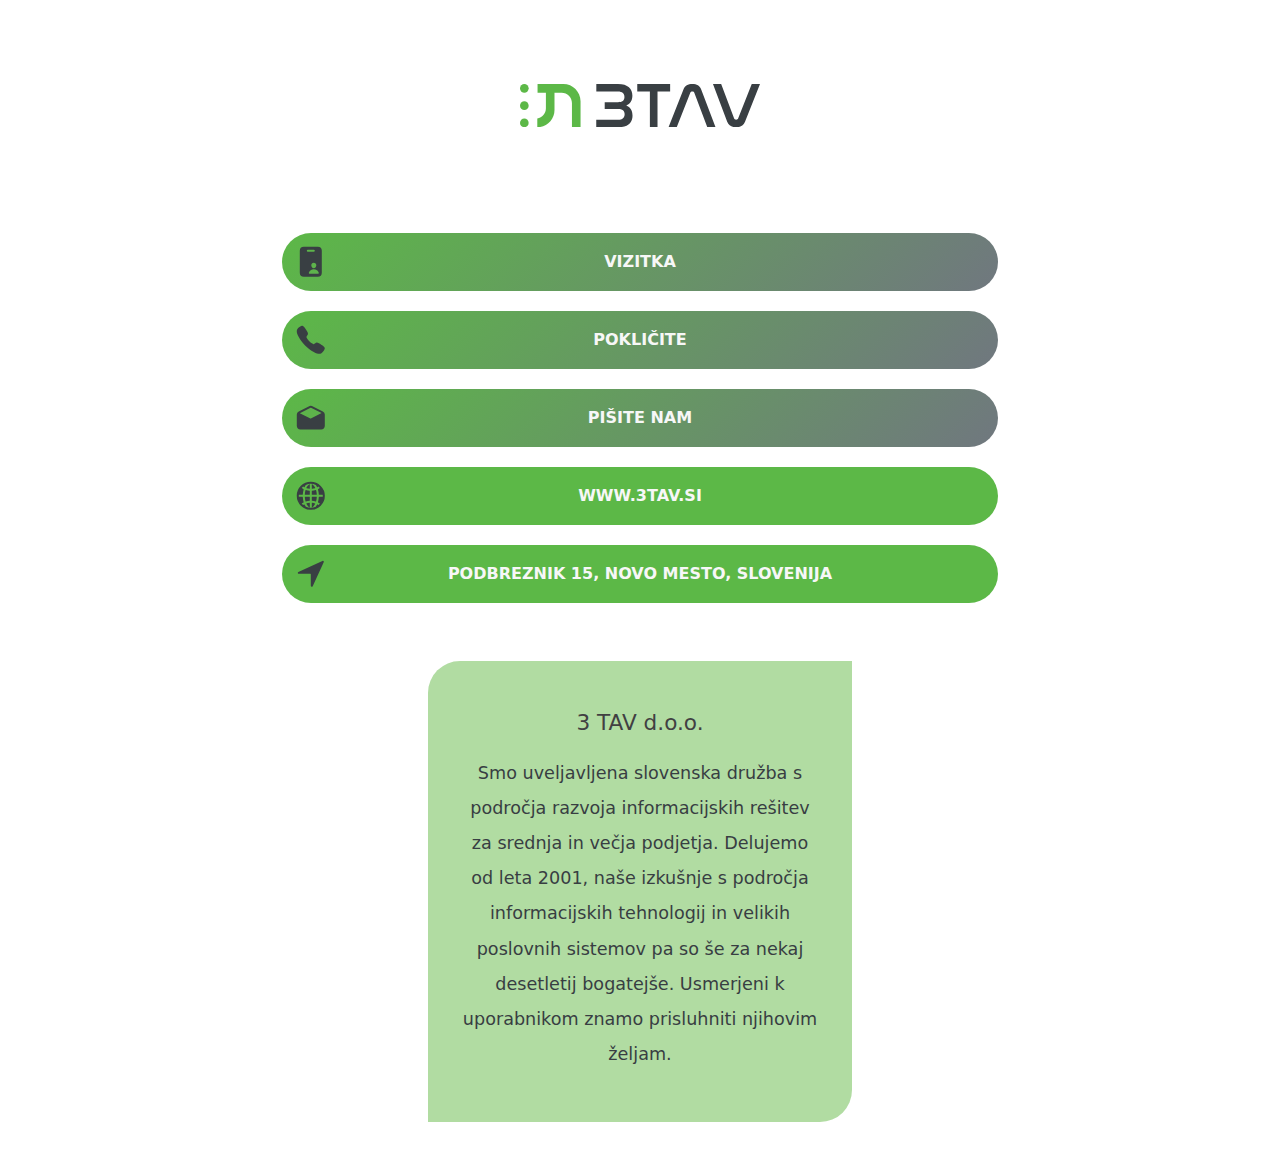
==== commit db4f9a3d: "dizajn update, opis" ====
--- a/src/index.html
+++ b/src/index.html
@@ -1,90 +1,127 @@
 <!DOCTYPE html>
 <html lang="sl-SI">
   <head>
-    <meta charset="utf-8">
-    <meta http-equiv="X-UA-Compatible" content="IE=edge">
-    <link rel="canonical" href="https://www.3tav.si/">
-    <title>3 Tav d.o.o.</title>
+    <meta charset="utf-8" />
+    <meta http-equiv="X-UA-Compatible" content="IE=edge" />
+    <link rel="canonical" href="https://www.3tav.si/" />
+    <title>3 TAV d.o.o.</title>
     <meta
       name="description"
       content="Informacijske rešitve za učinkovito vodenje podjetja"
-  >
-    <meta name="viewport" content="width=device-width, initial-scale=1">
-    <link rel="stylesheet" href="water.min.css">
+    />
+    <meta name="viewport" content="width=device-width, initial-scale=1" />
+    <link rel="stylesheet" href="water.min.css" />
   </head>
   <body style="display: flex; align-items: stretch; flex-direction: column">
-    <header
-      style="
-        display: flex;
-        align-items: center;
-        flex-direction: column;
-        border-radius: 1em;
-        background-image: linear-gradient(
-          135deg,
-          rgb(254, 255, 255),
-          rgb(196, 236, 188)
-        );
-      "
-    >
-      <span
-        style="
-          margin: 2em 0 -1em;
-          background-color: var(--background-body);
-          box-shadow: 0 0 10em var(--focus);
-          border-radius: 5em;
-          width: 100px;
-          height: 100px;
-        "
-        ><svg
-          style="padding: 28px 18px"
-          width="64"
+    <header title="3 TAV d.o.o.">
+      <svg
+        id="logo"
+        xmlns="http://www.w3.org/2000/svg"
+        viewBox="0 0 1280 230.67"
+      >
+        <path
+          class="cls-1"
+          d="M231.21,0H93.63V46.13h44.49v83.04c0,27.43-19.83,50.19-45.86,54.58v46.91c50.66,0,91.72-41.31,91.72-92.27V46.13h38.05c30.39,0,55.03,24.79,55.03,55.36V230.67h45.86V92.27C322.93,41.31,281.87,0,231.21,0Z"
+        />
+        <circle class="cls-1" cx="23.07" cy="23.16" r="23.07" />
+        <circle class="cls-1" cx="23.07" cy="115.36" r="23.07" />
+        <circle class="cls-1" cx="23.07" cy="207.51" r="23.07" />
+        <path
+          class="cls-2"
+          d="M522.18,0c54.33,0,77.23,26.31,77.23,61.85,0,27.34-11.62,44.08-32.81,52.97,21.87,9.23,33.49,26.31,33.49,53.99,0,34.52-22.55,61.85-76.89,61.85h-116.53v-40.32h116.53c23.58,0,34.86-10.93,34.86-29.39s-11.96-27.68-35.2-27.68h-71.08v-36.57h70.06c23.58,0,35.2-8.54,35.2-27.68,0-17.43-10.59-28.71-34.86-28.71h-115.16V0h115.16Z"
+        />
+        <polygon
+          class="cls-2"
+          points="800.72 0 800.72 40.32 733.39 40.32 733.39 230.67 692.73 230.67 692.73 40.32 625.41 40.32 625.41 0 800.72 0"
+        />
+        <path
+          class="cls-2"
+          d="M835.79,230.67h-43.65L871.71,29.21c8.39-21.15,23.84-29.21,47.68-29.21s38.95,8.06,47.01,29.21l76.55,201.46h-43.98l-68.83-182.32c-2.02-5.37-5.71-7.72-11.08-7.72s-9.07,2.35-11.42,7.72l-71.85,182.32Z"
+        />
+        <path
+          class="cls-2"
+          d="M1072.84,0l68.83,182.32c2.01,5.37,5.71,7.72,11.08,7.72s8.73-2.35,11.08-7.72L1236.01,0h43.99l-79.91,201.46c-8.39,21.15-23.84,29.21-47.34,29.21-22.16,0-39.28-7.05-47.68-29.21L1029.19,0h43.65Z"
+        />
+      </svg>
+    </header>
+    <section>
+      <a href="3Tav.vcf">
+        <svg
           xmlns="http://www.w3.org/2000/svg"
-          viewBox="0 0 1280 914.29"
+          class="ionicon"
+          viewBox="0 0 512 512"
         >
-          <defs></defs>
           <path
-            fill="#5cb847"
-            d="M916.45,0H371.13V182.86h176.36v329.14c0,108.72-78.62,198.92-181.77,216.34v185.95c200.78,0,363.55-163.74,363.55-365.71V182.86h150.83c120.47,0,218.13,98.24,218.13,219.43V914.29h181.77V365.71C1280,163.74,1117.23,0,916.45,0Z"
+            d="M368 16H144a64.07 64.07 0 00-64 64v352a64.07 64.07 0 0064 64h224a64.07 64.07 0 0064-64V80a64.07 64.07 0 00-64-64zm-34.52 268.51c7.57 8.17 11.27 19.16 10.39 30.94C342.14 338.91 324.25 358 304 358s-38.17-19.09-39.88-42.55c-.86-11.9 2.81-22.91 10.34-31S292.4 272 304 272a39.65 39.65 0 0129.48 12.51zM192 80a16 16 0 0116-16h96a16 16 0 010 32h-96a16 16 0 01-16-16zm189 363.83a12.05 12.05 0 01-9.31 4.17H236.31a12.05 12.05 0 01-9.31-4.17 13 13 0 01-2.76-10.92c3.25-17.56 13.38-32.31 29.3-42.66C267.68 381.06 285.6 376 304 376s36.32 5.06 50.46 14.25c15.92 10.35 26.05 25.1 29.3 42.66a13 13 0 01-2.76 10.92z"
           />
-          <circle
-            fill="#5cb847"
-            class="cls-1"
-            cx="91.43"
-            cy="91.79"
-            r="91.43"
+        </svg>
+        Vizitka</a
+      >
+
+      <a href="tel:+38672927080">
+        <svg
+          xmlns="http://www.w3.org/2000/svg"
+          class="ionicon"
+          viewBox="0 0 512 512"
+        >
+          <path
+            d="M391 480c-19.52 0-46.94-7.06-88-30-49.93-28-88.55-53.85-138.21-103.38C116.91 298.77 93.61 267.79 61 208.45c-36.84-67-30.56-102.12-23.54-117.13C45.82 73.38 58.16 62.65 74.11 52a176.3 176.3 0 0128.64-15.2c1-.43 1.93-.84 2.76-1.21 4.95-2.23 12.45-5.6 21.95-2 6.34 2.38 12 7.25 20.86 16 18.17 17.92 43 57.83 52.16 77.43 6.15 13.21 10.22 21.93 10.23 31.71 0 11.45-5.76 20.28-12.75 29.81-1.31 1.79-2.61 3.5-3.87 5.16-7.61 10-9.28 12.89-8.18 18.05 2.23 10.37 18.86 41.24 46.19 68.51s57.31 42.85 67.72 45.07c5.38 1.15 8.33-.59 18.65-8.47 1.48-1.13 3-2.3 4.59-3.47 10.66-7.93 19.08-13.54 30.26-13.54h.06c9.73 0 18.06 4.22 31.86 11.18 18 9.08 59.11 33.59 77.14 51.78 8.77 8.84 13.66 14.48 16.05 20.81 3.6 9.53.21 17-2 22-.37.83-.78 1.74-1.21 2.75a176.49 176.49 0 01-15.29 28.58c-10.63 15.9-21.4 28.21-39.38 36.58A67.42 67.42 0 01391 480z"
           />
-          <circle
-            fill="#5cb847"
-            class="cls-1"
-            cx="91.43"
-            cy="457.25"
-            r="91.43"
+        </svg>
+        Pokličite</a
+      >
+
+      <a href="mailto:info@3tav.si">
+        <svg
+          xmlns="http://www.w3.org/2000/svg"
+          class="ionicon"
+          viewBox="0 0 512 512"
+        >
+          <path
+            d="M448.67 154.45L274.1 68.2a41.1 41.1 0 00-36.2 0L63.33 154.45A55.6 55.6 0 0032 204.53v184.61c0 30.88 25.42 56 56.67 56h334.66c31.25 0 56.67-25.12 56.67-56V204.53a55.6 55.6 0 00-31.33-50.08zM252.38 96.82a8.22 8.22 0 017.24 0L429 180.48l-172 85a8.22 8.22 0 01-7.24 0L80.35 181.81z"
           />
-          <circle
-            fill="#5cb847"
-            class="cls-1"
-            cx="91.43"
-            cy="822.49"
-            r="91.43"
-          /></svg></span>
-      <h1>3 Tav d.o.o.</h1>
-      <p>Podbreznik 15, 8000 Novo mesto</p>
-    </header>
-    <div
-      style="
-        display: flex;
-        align-items: stretch;
-        flex-direction: column;
-        padding: 2em;
-      "
-    >
-      <a href="3Tav.vcf">Vizitka</a>
+        </svg>
+        Pišite nam</a
+      >
 
-      <a href="tel:+38672927080">Pokličite</a>
+      <a href="https://www.3tav.si/" class="alt">
+        <svg
+          xmlns="http://www.w3.org/2000/svg"
+          class="ionicon"
+          viewBox="0 0 512 512"
+        >
+          <path
+            d="M340.75 344.49c5.91-20.7 9.82-44.75 11.31-67.84a4.41 4.41 0 00-4.46-4.65h-71.06a4.43 4.43 0 00-4.47 4.39v55.3a4.44 4.44 0 004.14 4.38 273.51 273.51 0 0159 11.39 4.45 4.45 0 005.54-2.97zM323.58 377.31a260.05 260.05 0 00-46.6-9.09 4.42 4.42 0 00-4.91 4.29v65.24a4.47 4.47 0 006.76 3.7c15.9-9.27 29-24.84 40.84-45.43 1.94-3.36 4.89-9.15 6.67-12.69a4.29 4.29 0 00-2.76-6.02zM235.29 368.4a256.85 256.85 0 00-46.56 8.82c-2.64.76-3.75 4.4-2.55 6.79 1.79 3.56 4 8.11 5.89 11.51 13 23 26.84 37.5 41.24 45.93a4.47 4.47 0 006.76-3.7v-65.27a4.16 4.16 0 00-4.78-4.08zM235.6 272h-71.06a4.41 4.41 0 00-4.46 4.64c1.48 23.06 5.37 47.16 11.26 67.84a4.46 4.46 0 005.59 3 272.2 272.2 0 0159-11.36 4.44 4.44 0 004.15-4.38V276.4a4.43 4.43 0 00-4.48-4.4zM277 143.78a235.8 235.8 0 0046.5-9.14 4.3 4.3 0 002.76-6c-1.79-3.57-4.27-8.68-6.17-12.09-12.29-22-26.14-37.35-41.24-46a4.48 4.48 0 00-6.76 3.7v65.23a4.43 4.43 0 004.91 4.3zM276.54 240h71.06a4.39 4.39 0 004.46-4.58c-1.48-22.77-5.27-47.8-11.16-68.22a4.46 4.46 0 00-5.59-2.95c-19 5.74-38.79 10.43-59.09 12a4.4 4.4 0 00-4.15 4.32v55.11a4.4 4.4 0 004.47 4.32zM233.31 70.56c-15.42 8.57-29.17 24.43-41.47 46.37-1.91 3.41-4.19 8.11-6 11.67a4.31 4.31 0 002.76 6 225.42 225.42 0 0046.54 9.17 4.43 4.43 0 004.91-4.29V74.26a4.49 4.49 0 00-6.74-3.7zM235.92 176.26c-20.3-1.55-40.11-6.24-59.09-12a4.46 4.46 0 00-5.59 2.95c-5.89 20.42-9.68 45.45-11.16 68.22a4.39 4.39 0 004.46 4.58h71.06a4.4 4.4 0 004.47-4.34v-55.09a4.4 4.4 0 00-4.15-4.32z"
+          />
+          <path
+            d="M414.39 97.61A224 224 0 1097.61 414.39 224 224 0 10414.39 97.61zM176.6 430.85a219.08 219.08 0 01-12.48-19.66c-2-3.69-4.84-9.26-6.73-13.13a7.29 7.29 0 00-10.31-3.16c-4.3 2.41-10 5.72-14.13 8.43a147.29 147.29 0 01-23.57-22.43 248.83 248.83 0 0130.41-18.36c1.86-1 2.77-2.14 2.18-4.18a374.8 374.8 0 01-14.09-82.17 4.36 4.36 0 00-4.3-4.17H66.84a2 2 0 01-2-1.7A98.28 98.28 0 0164 256a96.27 96.27 0 01.86-14.29 2 2 0 012-1.7h56.74c2.29 0 4.17-1.32 4.29-3.63a372.71 372.71 0 0114-81.83 4.36 4.36 0 00-2.19-5.11 260.63 260.63 0 01-29.84-17.9 169.82 169.82 0 0123.14-22.8c4.08 2.68 9.4 5.71 13.66 8.11a7.89 7.89 0 0011-3.42c1.88-3.87 4-8.18 6.06-11.88a221.93 221.93 0 0112.54-19.91A185 185 0 01256 64c28.94 0 55.9 7 80.53 18.46a202.23 202.23 0 0112 19c2.59 4.66 5.34 10.37 7.66 15.32a4.29 4.29 0 005.92 1.94c5.38-2.91 11.21-6.26 16.34-9.63a171.36 171.36 0 0123.2 23 244.89 244.89 0 01-29.06 17.31 4.35 4.35 0 00-2.18 5.12 348.68 348.68 0 0113.85 81.4 4.33 4.33 0 004.3 4.12l56.62-.07a2 2 0 012 1.7 117.46 117.46 0 010 28.62 2 2 0 01-2 1.72h-56.67a4.35 4.35 0 00-4.3 4.17 367.4 367.4 0 01-13.87 81.3 4.45 4.45 0 002.19 5.19c5 2.59 10.57 5.48 15.37 8.42s9.55 6.08 14.13 9.34a172.73 172.73 0 01-23 22.93c-2.44-1.61-5.34-3.44-7.84-4.94-1.72-1-4.89-2.77-6.65-3.76-3.82-2.14-7.88-.54-9.79 3.4s-4.83 9.59-6.87 13.25a212.42 212.42 0 01-12.35 19.53C310.91 442.37 284.94 448 256 448s-54.77-5.63-79.4-17.15z"
+          />
+        </svg>
+        www.3tav.si</a
+      >
 
-      <a href="mailto:info@3tav.si">Pišite nam</a>
-
-      <a href="https://www.3tav.si/">www.3tav.si</a>
+      <a href="https://maps.app.goo.gl/WtARqA9GohgiLNpc6" class="alt">
+        <svg
+          xmlns="http://www.w3.org/2000/svg"
+          class="ionicon"
+          viewBox="0 0 512 512"
+        >
+          <path
+            d="M272 464a16 16 0 01-16-16.42V264.13a8 8 0 00-8-8H64.41a16.31 16.31 0 01-15.49-10.65 16 16 0 018.41-19.87l384-176.15a16 16 0 0121.22 21.19l-176 384A16 16 0 01272 464z"
+          />
+        </svg>
+        Podbreznik 15, Novo mesto, Slovenija</a
+      >
+    </section>
+    <div class="intro">
+      <h1 style="font-size: 1.35em; margin-bottom: 0">3 TAV d.o.o.</h1>
+      <p>
+        Smo uveljavljena slovenska družba s področja razvoja informacijskih
+        rešitev za srednja in večja podjetja. Delujemo od leta 2001, naše
+        izkušnje s področja informacijskih tehnologij in velikih poslovnih
+        sistemov pa so še za nekaj desetletij bogatejše. Usmerjeni k uporabnikom
+        znamo prisluhniti njihovim željam.
+      </p>
     </div>
   </body>
 </html>
--- a/src/water.min.css
+++ b/src/water.min.css
@@ -1,264 +1 @@
-:root {
-  --background-body: #fff;
-  --background: #efefef;
-  --background-alt: #f7f7f7;
-  --selection: #b1dca2;
-  --text-main: #383e42;
-  --text-bright: #414042;
-  --text-muted: #70777f;
-  --links: #258a19;
-  --focus: #5ab847;
-  --border: #009f87;
-  --code: #000;
-  --animation-duration: 0.1s;
-  --button-base: #007d97;
-  --button-hover: #5ab847;
-  --scrollbar-thumb: #c4e4b8;
-  --scrollbar-thumb-hover: var(--button-hover);
-  --form-placeholder: #949494;
-  --form-text: #fff;
-  --variable: #39a33c;
-  --highlight: #ff0;
-}
-@media (prefers-color-scheme: dark) {
-  :root {
-    --background-body: #414042;
-    --background: #161f27;
-    --background-alt: #1a242f;
-    --selection: #258a19;
-    --text-main: #dbdbdb;
-    --text-bright: #fff;
-    --text-muted: #a9b1ba;
-    --links: #5ab847;
-    --focus: #b1dca2;
-    --border: #003600;
-    --code: #ffbe85;
-    --animation-duration: 0.1s;
-    --button-base: #258a19;
-    --button-hover: #5ab847;
-    --scrollbar-thumb: var(--button-hover);
-    --scrollbar-thumb-hover: #000;
-    --form-placeholder: #a9a9a9;
-    --form-text: #fff;
-    --variable: #d941e2;
-    --highlight: #efdb43;
-  }
-}
-html {
-  scrollbar-color: #c4e4b8 #fff;
-  scrollbar-color: var(--scrollbar-thumb) var(--background-body);
-  scrollbar-width: thin;
-}
-@media (prefers-color-scheme: dark) {
-  html {
-    scrollbar-color: #5ab847 #414042;
-    scrollbar-color: var(--scrollbar-thumb) var(--background-body);
-  }
-}
-body {
-  font-family: system-ui, -apple-system, BlinkMacSystemFont, Segoe UI, Roboto,
-    Oxygen, Ubuntu, Cantarell, Fira Sans, Droid Sans, Helvetica Neue,
-    Segoe UI Emoji, Apple Color Emoji, Noto Color Emoji, sans-serif;
-  line-height: 1.4;
-  max-width: 800px;
-  margin: 20px auto;
-  padding: 0 10px;
-  word-wrap: break-word;
-  color: #383e42;
-  color: var(--text-main);
-  background: #fff;
-  background: var(--background-body);
-  text-rendering: optimizeLegibility;
-}
-@media (prefers-color-scheme: dark) {
-  body {
-    background: #414042;
-    background: var(--background-body);
-    color: #dbdbdb;
-    color: var(--text-main);
-  }
-}
-a {
-  transition: background-color 0.1s linear, border-color 0.1s linear,
-    color 0.1s linear, box-shadow 0.1s linear, transform 0.1s ease;
-  transition: background-color var(--animation-duration) linear,
-    border-color var(--animation-duration) linear,
-    color var(--animation-duration) linear,
-    box-shadow var(--animation-duration) linear,
-    transform var(--animation-duration) ease;
-}
-@media (prefers-color-scheme: dark) {
-  a {
-    transition: background-color 0.1s linear, border-color 0.1s linear,
-      color 0.1s linear, box-shadow 0.1s linear, transform 0.1s ease;
-    transition: background-color var(--animation-duration) linear,
-      border-color var(--animation-duration) linear,
-      color var(--animation-duration) linear,
-      box-shadow var(--animation-duration) linear,
-      transform var(--animation-duration) ease;
-  }
-}
-h1 {
-  font-size: 2.2em;
-  margin-top: 0;
-}
-h1,
-h2 {
-  margin-bottom: 12px;
-  margin-top: 24px;
-}
-h1 {
-  color: #414042;
-  color: var(--text-bright);
-}
-@media (prefers-color-scheme: dark) {
-  h1 {
-    color: #fff;
-    color: var(--text-bright);
-  }
-}
-h2 {
-  color: #414042;
-  color: var(--text-bright);
-}
-@media (prefers-color-scheme: dark) {
-  h2 {
-    color: #fff;
-    color: var(--text-bright);
-  }
-}
-b,
-h1,
-h2,
-h3,
-h4,
-h5,
-h6,
-strong,
-th {
-  font-weight: 600;
-}
-address,
-blockquote cite {
-  font-style: normal;
-}
-a > code,
-a > strong {
-  color: inherit;
-}
-a {
-  cursor: pointer;
-  color: #1d1d1d;
-  color: var(--form-text);
-  background-color: #efefef;
-  background-color: var(--background);
-  font-family: inherit;
-  font-size: 1.1em;
-  margin-right: 6px;
-  margin-bottom: 6px;
-  padding: 17px;
-  border: none;
-  border-radius: 6px;
-  outline: none;
-  display: block;
-  text-align: center;
-  text-decoration: none;
-  color: #258a19;
-  color: var(--background-alt);
-  text-decoration: none;
-  background-color: #88ca75;
-  background-color: var(--button-base);
-  background-image: linear-gradient(135deg, #425a75, #007d97, #414042);
-  padding-right: 30px;
-  padding-left: 30px;
-  margin: 10px;
-}
-@media (prefers-color-scheme: dark) {
-  a {
-    background-color: #161f27;
-    background-color: var(--background);
-    color: #fff;
-    color: var(--form-text);
-  }
-}
-@media (prefers-color-scheme: dark) {
-  a,
-  button {
-    background-color: #258a19;
-    background-color: var(--button-base);
-  }
-}
-a:hover {
-  text-decoration: none;
-  text-shadow: 0 0 4px var(--button-base);
-  background: #b1dca2;
-  background: var(--button-hover);
-}
-@media (prefers-color-scheme: dark) {
-  a:hover,
-  button:hover {
-    background: #5ab847;
-    background: var(--button-hover);
-  }
-}
-a:focus,
-button:focus {
-  box-shadow: 0 0 0 2px #5ab847;
-  box-shadow: 0 0 0 2px var(--focus);
-}
-@media (prefers-color-scheme: dark) {
-  a:focus,
-  button:focus {
-    box-shadow: 0 0 0 2px #b1dca2;
-    box-shadow: 0 0 0 2px var(--focus);
-  }
-}
-a:active,
-button:active {
-  transform: translateY(2px);
-}
-::-moz-placeholder {
-  color: #949494;
-  color: var(--form-placeholder);
-}
-:-ms-input-placeholder {
-  color: #949494;
-  color: var(--form-placeholder);
-}
-::-ms-input-placeholder {
-  color: #949494;
-  color: var(--form-placeholder);
-}
-::placeholder {
-  color: #949494;
-  color: var(--form-placeholder);
-}
-@media (prefers-color-scheme: dark) {
-  ::-moz-placeholder {
-    color: #a9a9a9;
-    color: var(--form-placeholder);
-  }
-  :-ms-input-placeholder {
-    color: #a9a9a9;
-    color: var(--form-placeholder);
-  }
-  ::-ms-input-placeholder {
-    color: #a9a9a9;
-    color: var(--form-placeholder);
-  }
-  ::placeholder {
-    color: #a9a9a9;
-    color: var(--form-placeholder);
-  }
-}
-@media (prefers-color-scheme: dark) {
-  a {
-    color: #5ab847;
-    color: var(--links);
-  }
-}
-img,
-video {
-  max-width: 100%;
-  height: auto;
-}
+:root{--background-body:#fff;--background:#efefef;--background-alt:#f7f7f7;--selection:#b1dca2;--text-main:#383e42;--text-bright:#414042;--text-muted:#70777f;--links:#258a19;--focus:#5cb847;--border:#009f87;--code:#393f43;--animation-duration:0.1s;--button-base:#a4afb6;--button-hover:#5cb847;--scrollbar-thumb:#c4e4b8;--scrollbar-thumb-hover:var(--button-hover);--form-placeholder:#949494;--form-text:#fff;--variable:#39a33c;--highlight:#ff0}@media (prefers-color-scheme: dark){:root{--background-body:#0d3108;--background:#161f27;--background-alt:#1a242f;--selection:#258a19;--text-main:#dbdbdb;--text-bright:#fff;--text-muted:#a9b1ba;--links:#5cb847;--focus:#fff;--border:#003600;--code:#dddddd;--animation-duration:0.1s;--button-base:#7f8283;--button-hover:#5cb847;--scrollbar-thumb:var(--button-hover);--scrollbar-thumb-hover:#000;--form-placeholder:#a9a9a9;--form-text:#fff;--variable:#d941e2;--highlight:#efdb43}}html{scrollbar-color:#c4e4b8 #fff;scrollbar-color:var(--scrollbar-thumb) var(--background-body);scrollbar-width:thin}@media (prefers-color-scheme: dark){html{scrollbar-color:#5cb847 #414042;scrollbar-color:var(--scrollbar-thumb) var(--background-body)}}body{font-family:system-ui, -apple-system, BlinkMacSystemFont, Segoe UI, Roboto, Oxygen, Ubuntu, Cantarell, Fira Sans, Droid Sans, Helvetica Neue, Segoe UI Emoji, Apple Color Emoji, Noto Color Emoji, sans-serif;line-height:1.4;max-width:800px;margin:20px auto;padding:0 10px;word-wrap:break-word;color:#383e42;color:var(--text-main);background:#fff;background:var(--background-body);text-rendering:optimizeLegibility}@media (prefers-color-scheme: dark){body{background:#414042;background:var(--background-body);color:#dbdbdb;color:var(--text-main)}}a{transition:background-color 0.1s linear, border-color 0.1s linear, color 0.1s linear, box-shadow 0.1s linear, transform 0.1s ease;transition:background-color var(--animation-duration) linear, border-color var(--animation-duration) linear, color var(--animation-duration) linear, box-shadow var(--animation-duration) linear, transform var(--animation-duration) ease}@media (prefers-color-scheme: dark){a{transition:background-color 0.1s linear, border-color 0.1s linear, color 0.1s linear, box-shadow 0.1s linear, transform 0.1s ease;transition:background-color var(--animation-duration) linear, border-color var(--animation-duration) linear, color var(--animation-duration) linear, box-shadow var(--animation-duration) linear, transform var(--animation-duration) ease}}h1{font-size:2.2em;color:#414042;color:var(--text-bright);font-weight:normal;text-align:center}@media (prefers-color-scheme: dark){h1{color:#fff;color:var(--code)}}p{text-align:center;font-size:1.1em;line-height:2em}.intro{max-width:360px;margin:1em auto;background-color:var(--selection);padding:2em;border-radius:2em 0 2em 0}b,strong{font-weight:600}address,blockquote cite{font-style:normal}a > code,a > strong{color:inherit}a{cursor:pointer;color:#1d1d1d;color:var(--form-text);background-color:#efefef;background-color:var(--background);font-family:inherit;font-weight:bold;font-size:1em;margin-right:6px;margin-bottom:6px;padding:17px;border:none;border-radius:2em;outline:none;display:block;line-height:1.5em;text-transform:uppercase;text-align:center;text-decoration:none;color:#efefef;color:var(--background-alt);text-decoration:none;background-color:#a4afb6;background-color:var(--button-base);background-image:linear-gradient(135deg, #5cb847, #70777f);background-image:linear-gradient( 135deg, var(--focus), var(--text-muted) );padding-right:30px;padding-left:30px;margin:10px}a.alt{background-color:#39a33c;background-color:var(--variable);background-image:linear-gradient(135deg, #70777f, #70777f);background-image:linear-gradient(135deg, var(--focus), var(--focus))}@media (prefers-color-scheme: dark){a{background-color:#161f27;background-color:var(--background)}}@media (prefers-color-scheme: dark){a,button{background-color:#258a19;background-color:var(--button-base)}}a:hover{text-decoration:none;text-shadow:0 0 4px var(--button-base);background:#b1dca2;background:var(--button-hover)}@media (prefers-color-scheme: dark){a:hover,button:hover{background:#5cb847;background:var(--button-hover)}}a:focus,button:focus{box-shadow:0 0 0 2px #5cb847;box-shadow:0 0 0 2px var(--focus)}@media (prefers-color-scheme: dark){a:focus,button:focus{box-shadow:0 0 0 2px #b1dca2;box-shadow:0 0 0 2px var(--focus)}}a:active,button:active{transform:translateY(2px)}::-moz-placeholder{color:#949494;color:var(--form-placeholder)}:-ms-input-placeholder{color:#949494;color:var(--form-placeholder)}::-ms-input-placeholder{color:#949494;color:var(--form-placeholder)}::placeholder{color:#949494;color:var(--form-placeholder)}@media (prefers-color-scheme: dark){::-moz-placeholder{color:#a9a9a9;color:var(--form-placeholder)}:-ms-input-placeholder{color:#a9a9a9;color:var(--form-placeholder)}::-ms-input-placeholder{color:#a9a9a9;color:var(--form-placeholder)}::placeholder{color:#a9a9a9;color:var(--form-placeholder)}}img,video{max-width:100%;height:auto}#logo{margin:0;width:240px;height:auto}.cls-1{fill:#5cb847;fill:var(--focus)}.cls-2{fill:#393f43}@media (prefers-color-scheme: dark){.cls-2{fill:var(--focus)}}.ionicon{vertical-align:middle;padding:0.3em;float:left;margin:-0.6em -1.4em;width:2em;fill:#393f43;fill:var(--code)}.ionicon:hover,a:hover .ionicon{fill:#383e42;fill:var(--text-main)}header{display:flex;align-items:center;flex-direction:column;border-radius:4em 0;padding:4em 0}section{display:flex;align-items:stretch;flex-direction:column;padding:2em}